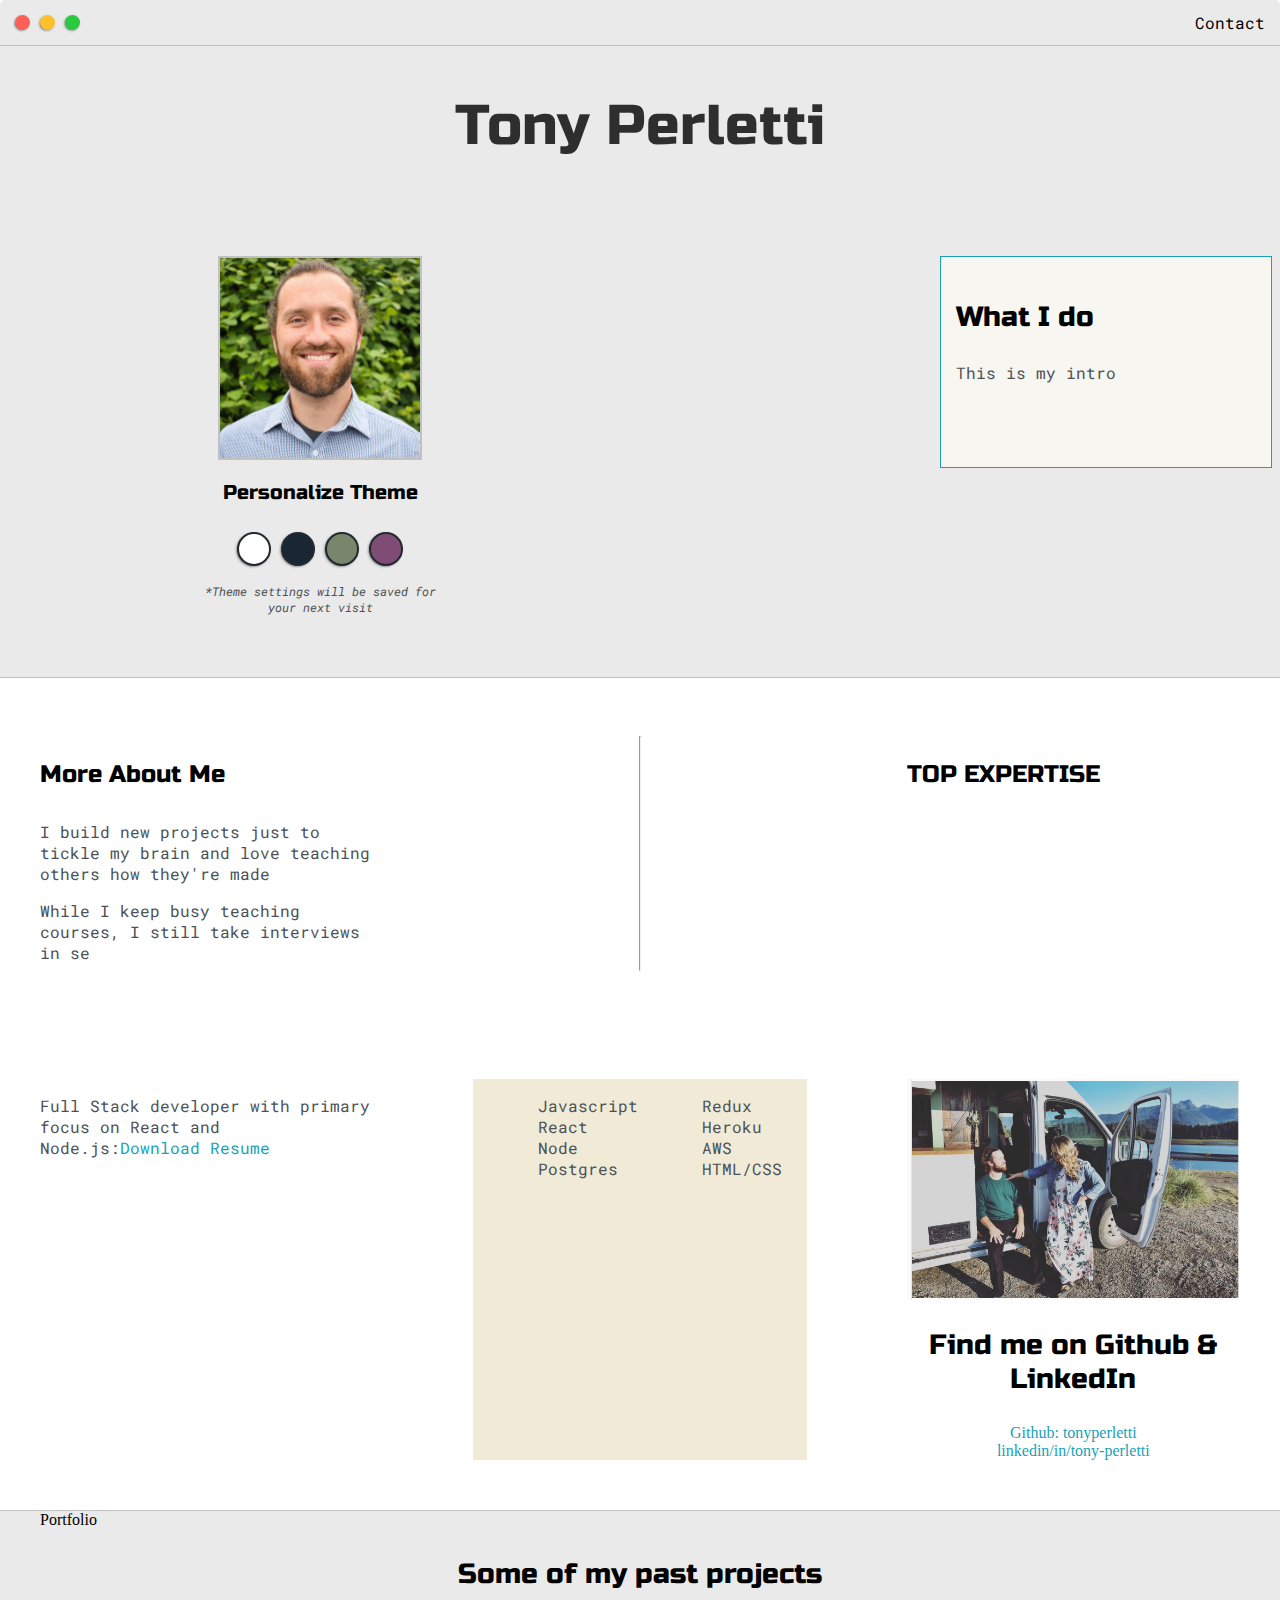
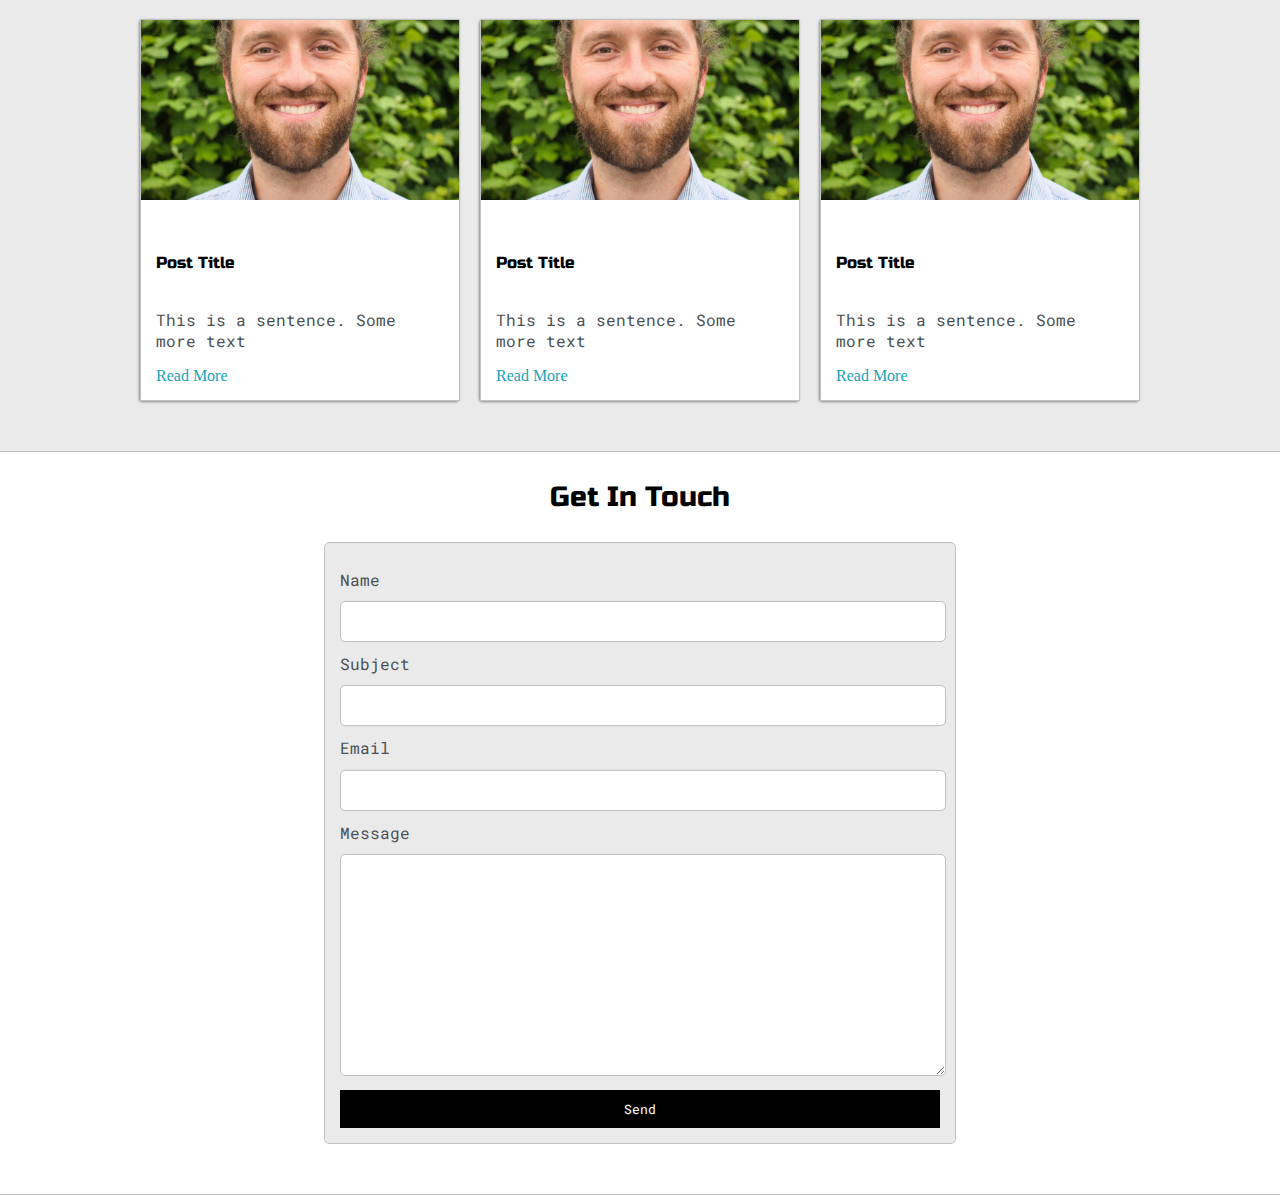
==== mywebsite/index.html @ 051b0d16 "Fixed Color Scheme Bug" ====
<!DOCTYPE html>
<html lang="en">
  <head>
    <meta charset="UTF-8" />
    <meta
      name="viewport"
      content="width=device-width, initial-scale=1, maximum-scale=1, minimum-scale=1"
    />
    <link rel="preconnect" href="https://fonts.gstatic.com">
    <link href="https://fonts.googleapis.com/css2?family=Russo+One&display=swap" rel="stylesheet">

    <link href="https://fonts.googleapis.com/css2?family=Roboto+Mono:wght@500&family=Russo+One&display=swap" rel="stylesheet">

    <link rel="stylesheet" type="text/css" href="default.css" />

    <link id="theme-style" rel="stylesheet" type="text/css" href="">
    <title>Tony Perletti</title>
  </head>
  <body>
    <div class="nav-wrapper">
      <div class="dots-wrapper">
        <div id="dot-1" class="browser-dot"></div>
        <div id="dot-2" class="browser-dot"></div>
        <div id="dot-3" class="browser-dot"></div>
      </div>

      <ul id="navigation">
      <li><a href="#s4">Contact</a></li>
      </ul>
    </div>
    <section class="s1">
      <div class="header">
        <div class="greeting-wrapper">
        <h1>Tony Perletti</h1>
        </div>

      <div class="intro-wrapper">

          <div class="left-column">
            <img id="profile_pic" src="images/Tony.jpeg">
            <h5 style="text-align: center; line-height: 0;">Personalize Theme</h5>

            <div id="theme-options-wrapper">
              <div data-mode="light" id="light-mode" class="theme-dot"></div>
              <div data-mode="blue" id="blue-mode" class="theme-dot"></div>
              <div data-mode="green" id="green-mode" class="theme-dot"></div>
              <div data-mode="purple" id="purple-mode" class="theme-dot"></div>
            </div>
            <p id="settings-note">*Theme settings will be saved for<br>your next visit</p>
          </div>

          <div class="right-column">

            <div id="preview-shadow">
              <div id="preview">
                <div id="corner-top-left" class="corner"></div>
                <div id="corner-top-right" class="corner"></div>
                <h3>What I do</h3>
                <p>This is my intro</p>
                <div id="corner-bottom-left" class="corner"></div>
                <div id="corner-bottom-right" class="corner"><div>
              </div>
            </div>
          </div>
        </div>
      </div>
    </section>

  <section class="s2">
    <div class="main-container">

      <div class="about-wrapper">

        <div class="about-me">
          <h4>More About Me</h4>

          <p>I build new projects just to tickle my brain and love teaching others how they're made</p>

          <p>While I keep busy teaching courses, I still take interviews in se</p>

        </div>

        <hr>

        <h4>TOP EXPERTISE</h4>

        <p> Full Stack developer with primary focus on React and Node.js:<a target="_blank" href="resume.pdf">Download Resume</a></p>

        <div id="skills">
          <ul>
            <li>Javascript</li>
            <li>React</li>
            <li>Node</li>
            <li>Postgres</li>
          </ul>

          <ul>
            <li>Redux</li>
            <li>Heroku</li>
            <li>AWS</li>
            <li>HTML/CSS</li>
          </ul>
        </div>

        <div class="social-links">
          <img id="social_img" src="images/Hoonah.png">
          <h3>Find me on Github & LinkedIn</h3>

          <a target="blank" href="#">Github: tonyperletti</a>
          <a target="blank" href="#">linkedin/in/tony-perletti</a>

        </div>

      </div>
    </div>
  </section>
  </body>

  <section class="s1">
    <div class="main-container">Portfolio</div>
      <h3 style="text-align: center;">Some of my past projects</h3>
      <div class="post-wrapper">
        <div>
          <div class="post">
            <img class="thumbnail" src="images/Tony.jpeg">
            <div class="post-preview">
              <h6 class="post-title">Post Title</h6>
              <p class="post-intro">This is a sentence. Some more text</p>
              <a href="post.html">Read More</a>
          </div>
        </div>
      </div>

      <div>
        <div class="post">
          <img class="thumbnail" src="images/Tony.jpeg">
          <div class="post-preview">
            <h6 class="post-title">Post Title</h6>
            <p class="post-intro">This is a sentence. Some more text</p>
            <a href="#">Read More</a>
          </div>
        </div>
      </div>

      <div>
        <div class="post">
          <img class="thumbnail" src="images/Tony.jpeg">
          <div class="post-preview">
            <h6 class="post-title">Post Title</h6>
            <p class="post-intro">This is a sentence. Some more text</p>
            <a href="#">Read More</a>
          </div>
        </div>
      </div>

    </div>
  </section>


  <section class="s2">
    <div class="main-container">
      <h3 style="text-align: center;">Get In Touch</h3>

      <form id="contact-form">
        <label>Name</label>
        <input class="input-field" type="text" name="name">

        <label>Subject</label>
        <input class="input-field" type="text" name="subject">

        <label>Email</label>
        <input class="input-field" type="text" name="email">

        <label>Message</label>
        <textarea class="input-field" name="message"></textarea>


        <input id="submit-btn" type="submit" value="Send">
      </form>

    </div>
  </section>

  <script type="text/javascript" src="script.js"></script>
  </body>
</html>
---- mywebsite/default.css ----
:root {
  --mainColor: #eaeaea;
  --secondaryColor: #fff;

  --borderColor: #c1c1c1;

  --mainText: black;
  --secondaryText: #4b5156;

  --themeDotBorder: #24292e;

  --previewBg: rgb(251, 249, 243, 0.8);
  --previewShadow: #f0ead6;

  --btnColor: black;
}

html,
body {
  padding: 0;
  margin: 0;
}

body *{
  transition: 0.4s;
}

h1,
h2,
h3,
h4,
h5,
h6,
strong {
  color: var(--mainText);
  font-family: "Russo One", sans-serif;
  font-weight: 500;
}

p,
li,
span,
label,
input,
textarea {
  color: var(--secondaryText);
  font-family: "Roboto Mono", monospace;
}

a {
  text-decoration: none;
  color: #17a2b8;
}

ul {
  list-style: none;
}
h1 {
  font-size: 56px;
}
h2 {
  font-size: 36px;
}
h3 {
  font-size: 28px;
}
h4 {
  font-size: 24px;
}
h5 {
  font-size: 20px;
}
h6 {
  font-size: 16px;
}

.nav-wrapper {
  border-radius: 5px 5px 0 0;
  grid-area: nav-wrapper;
  border-bottom: 1px solid var(--borderColor);
  display: flex;
  justify-content: space-between;
  align-items: center;
  background-color: var(--mainColor);
}

#navigation a{
  color: var(--mainText);
}

#navigation {
  margin: 0;
  padding: 10px;
}

#navigation li {
  display: inline-block;
  margin-right: 5px;
  margin-left: 5px;
}

.dots-wrapper {
  display: flex;
  padding: 10px;
}

#dot-1 {
  background-color: #fc6058;
}

#dot-2 {
  background-color: #fec02f;
}

#dot-3 {
  background-color: #2aca3e;
}

.browser-dot {
  background-color: black;
  height: 15px;
  width: 15px;
  border-radius: 50%;
  margin: 5px;

  -webkit-box-shadow: -1px 1px 3px -1px rgba(0, 0, 0, 0.75);
  -moz-box-shadow: -1px 1px 3px -1px rgba(0, 0, 0, 0.75);
  box-shadow: -1px 1px 3px -1px rgba(0, 0, 0, 0.75);
}

.header {
  background-image: url('images/2 - 1 (5).png');
  background-position: center;
  background-repeat: no-repeat;
  background-size: cover;
}

.s1 {
 height: 100%;
 width: 100%;
  /* background-image: linear-gradient(rgb(78, 218, 136), silver, rgb(0, 60, 255)); */

  background-color: var(--mainColor);
  border-bottom: 1px solid var(--borderColor);
  overflow: auto;
}
.s2 {
  background-color: var(--secondaryColor);
  border-bottom: 1px solid var(--borderColor);
  overflow: auto;
}

.main-container {
  width: 1200px;
  margin: 0 auto;
}

.greeting-wrapper {
  display: grid;
  text-align: center;
  align-content: center;
  min-height: 10em;
  opacity: 0.8;
}

/* .intro-wrapper:hover {
  transition: 2s;
  opacity: 1.0;

} */

.intro-wrapper {
  /* background-color: var(--secondaryColor); */
  /* border: 1px solid var(--borderColor); */
  /* border-radius: 5px 5px 0 0; */
/*
  -webkit-box-shadow: -1px 1px 3px -1px rgba(0, 0, 0, 0.75);
  -moz-box-shadow: -1px 1px 3px -1px rgba(0, 0, 0, 0.75);
  box-shadow: -1px 1px 3px -1px rgba(0, 0, 0, 0.75); */

  display: grid;
  grid-template-columns: 1fr 1fr;
  grid-template-areas:
    "nav-wrapper nav-wrapper"
    "left-column right-column";
}


.left-column {
  grid-area: left-column;
  padding-top: 50px;
  padding-bottom: 50px;
}

#profile_pic {
  display: block;
  margin: 0 auto;
  height: 200px;
  width: 200px;
  object-fit: cover;
  border: 2px solid var(--borderColor);
}

#theme-options-wrapper {
  display: flex;
  justify-content: center;
}

.theme-dot {
  height: 30px;
  width: 30px;
  background-color: black;
  border-radius: 50%;

  margin: 5px;
  border: 2px solid var(--themeDotBorder);

  -webkit-box-shadow: -1px 1px 3px -1px rgba(0, 0, 0, 0.75);
  -moz-box-shadow: -1px 1px 3px -1px rgba(0, 0, 0, 0.75);
  box-shadow: -1px 1px 3px -1px rgba(0, 0, 0, 0.75);

  cursor: pointer;
}

.theme-dot:hover {
  border-width: 5px;
}

#light-mode {
  background-color: #fff;
}

#blue-mode {
  background-color: #192734;
}

#green-mode {
  background-color: #78866b;
}

#purple-mode {
  background-color: #7e4c74;
}

#settings-note {
  font-size: 12px;
  font-style: italic;
  text-align: center;
}

.right-column {
  grid-area: right-column;
  /* display: grid;
  align-content: center; */
  padding-left: 300px;
  padding-top: 50px;
  padding-bottom: 50px;
}

/* #preview-shadow {
  background-color: var(--previewShadow);
  width: 300px;
  height: 180px;
  padding-left: 30px;
  padding-top: 30px;
} */

#preview {
  width: 300px;
  height: 180px;
  border: 1.5px solid #17a2b8;
  background-color: var(--previewBg);
  padding: 15px;
  position: relative;
}

/* .corner {
  width: 7px;
  height: 7px;
  border-radius: 50%;
  border: 1.5px solid #17a2b8;
  background-color: #fff;
  position: absolute;
} */

#corner-top-left {
  top: -5px;
  left: -5px;
}

#corner-top-right {
  top: -5px;
  right: -5px;
}

#corner-bottom-left {
  bottom: -5px;
  left: -5px;
}

#corner-bottom-right {
  bottom: -5px;
  right: -5px;
}

.about-wrapper {
  display: grid;
  grid-template-columns: repeat(auto-fit, minmax(320px, 1fr));
  padding-bottom: 50px;
  padding-top: 50px;
  gap: 100px;
}

#skills {
  display: flex;
  justify-content: space-evenly;
  background-color: var(--previewShadow);
}

.social-links {
  display: grid;
  align-content: center;
  text-align: center;
}
#social_img {
  width: 100%;
}

.post-wrapper {
  display: grid;
  grid-template-columns: repeat(auto-fit, 320px);
  gap: 20px;
  justify-content: center;
  padding-bottom: 50px;

}

.post {
  border: 1px solid var(--borderColor);
  -webkit-box-shadow: -1px 1px 3px -1px rgba(0, 0, 0, 0.75);
  -moz-box-shadow: -1px 1px 3px -1px rgba(0, 0, 0, 0.75);
  box-shadow: -1px 1px 3px -1px rgba(0, 0, 0, 0.75);
}

.thumbnail {
  display: block;
  width: 100%;
  height: 180px;
  object-fit: cover;
}

.post-preview {
  background-color: #fff;
  padding: 15px;
}

.post-title {
  color: black;
  margin
}

.post-intro {
  color: #4b5156;
  font-size: 16px;
}

#contact-form {
  display: black;
  max-width: 600px;
  margin: 0 auto;
  border: 1px solid var(--borderColor);
  padding: 15px;
  border-radius: 5px;
  background-color: var(--mainColor);
  margin-bottom: 50px;
}

#contact-form label {
  line-height: 2.7em;
}


#contact-form textarea {
  line-height: 100px;
  font-size: 14px;
}

.input-field {
  width: 100%;;
  padding-top: 10px;
  padding-bottom: 10px;
  background-color: var(--secondaryColor);
  border-radius: 5px;
  border: 1px solid var(--borderColor);
  font-size: 14px;

}

#submit-btn {
  margin-top: 10px;
  width: 100%;
  padding-top: 10px;
  padding-bottom: 10px;
  color:#fff;
  background-color: var(--btnColor);
  border: none;
}


@media screen and (max-width: 1200px) {
  .main-container {
    width: 95%;
  }
}

@media screen and (max-width: 800px) {
  .intro-wrapper {
    grid-template-columns: 1fr;
    grid-template-areas:
      "nav-wrapper"
      "left-column"
      "right-column";
  }
  .right-column {
    justify-content: center;
  }
}
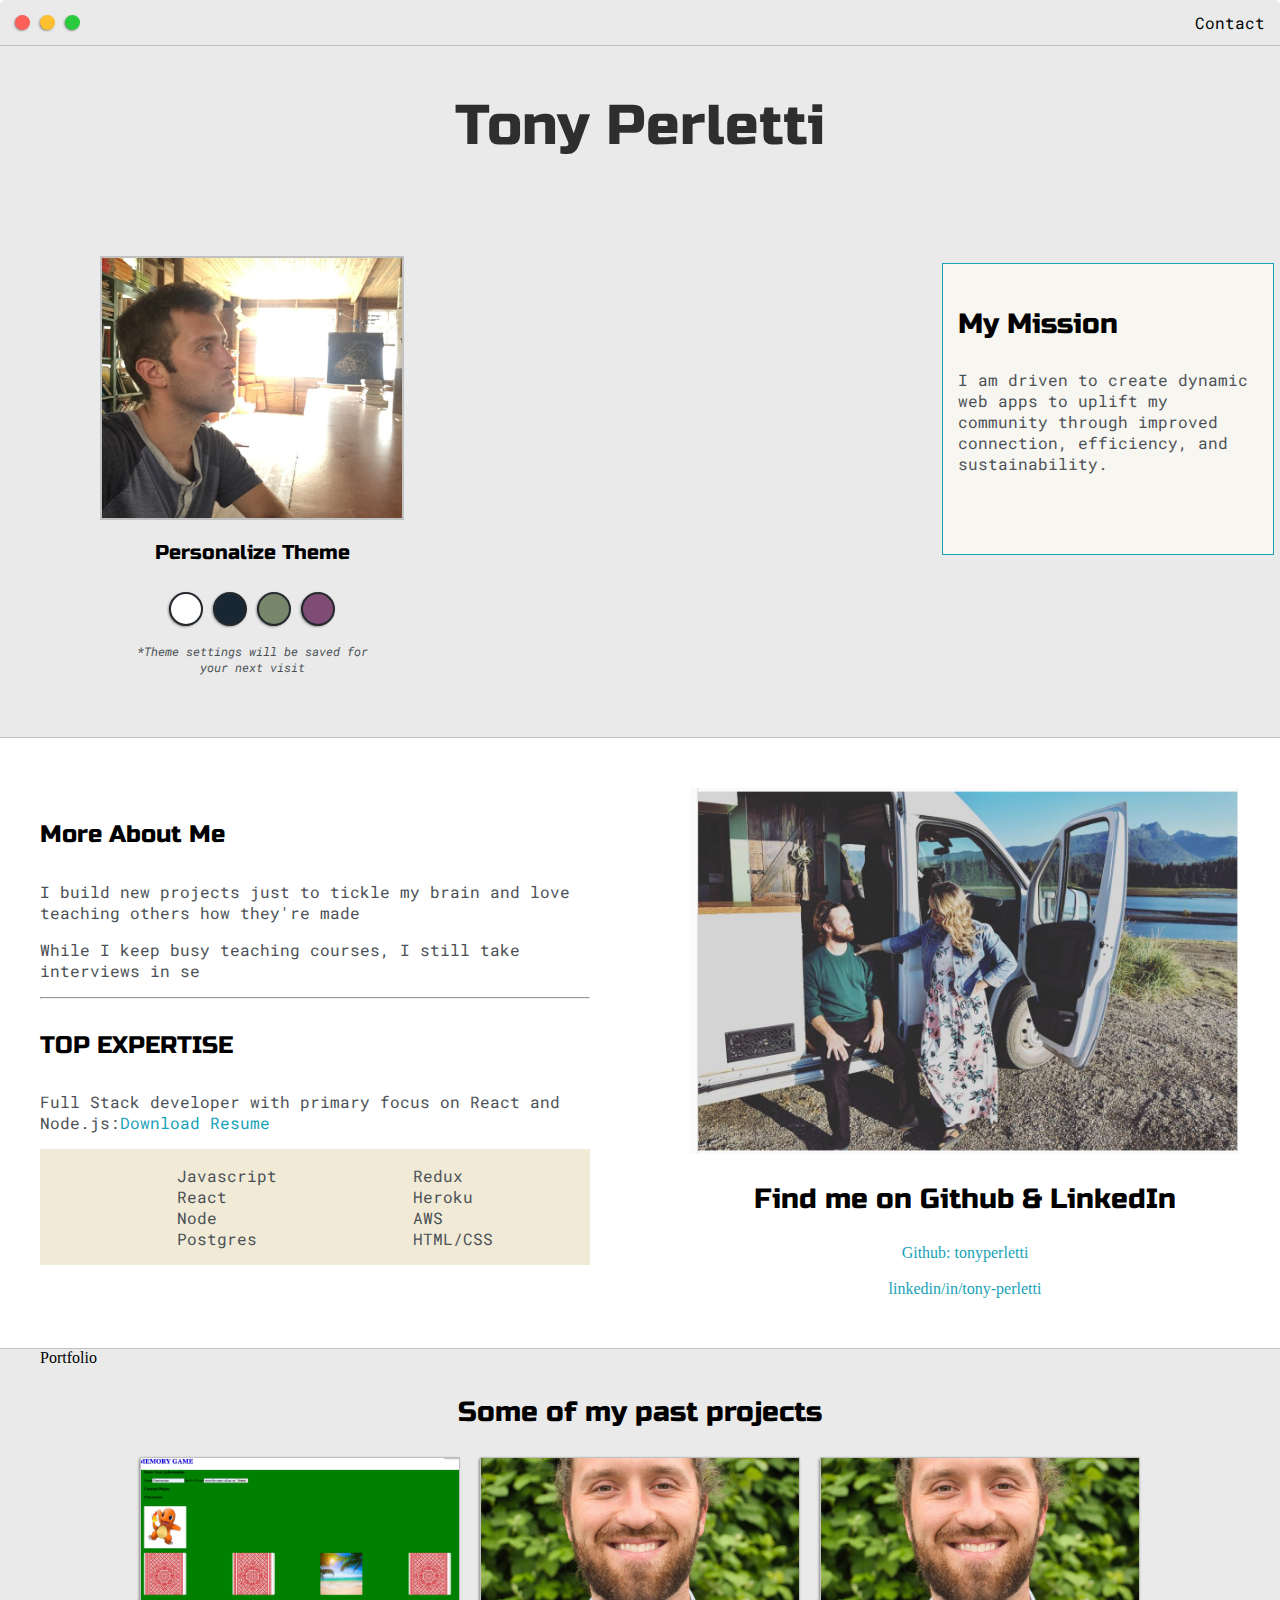
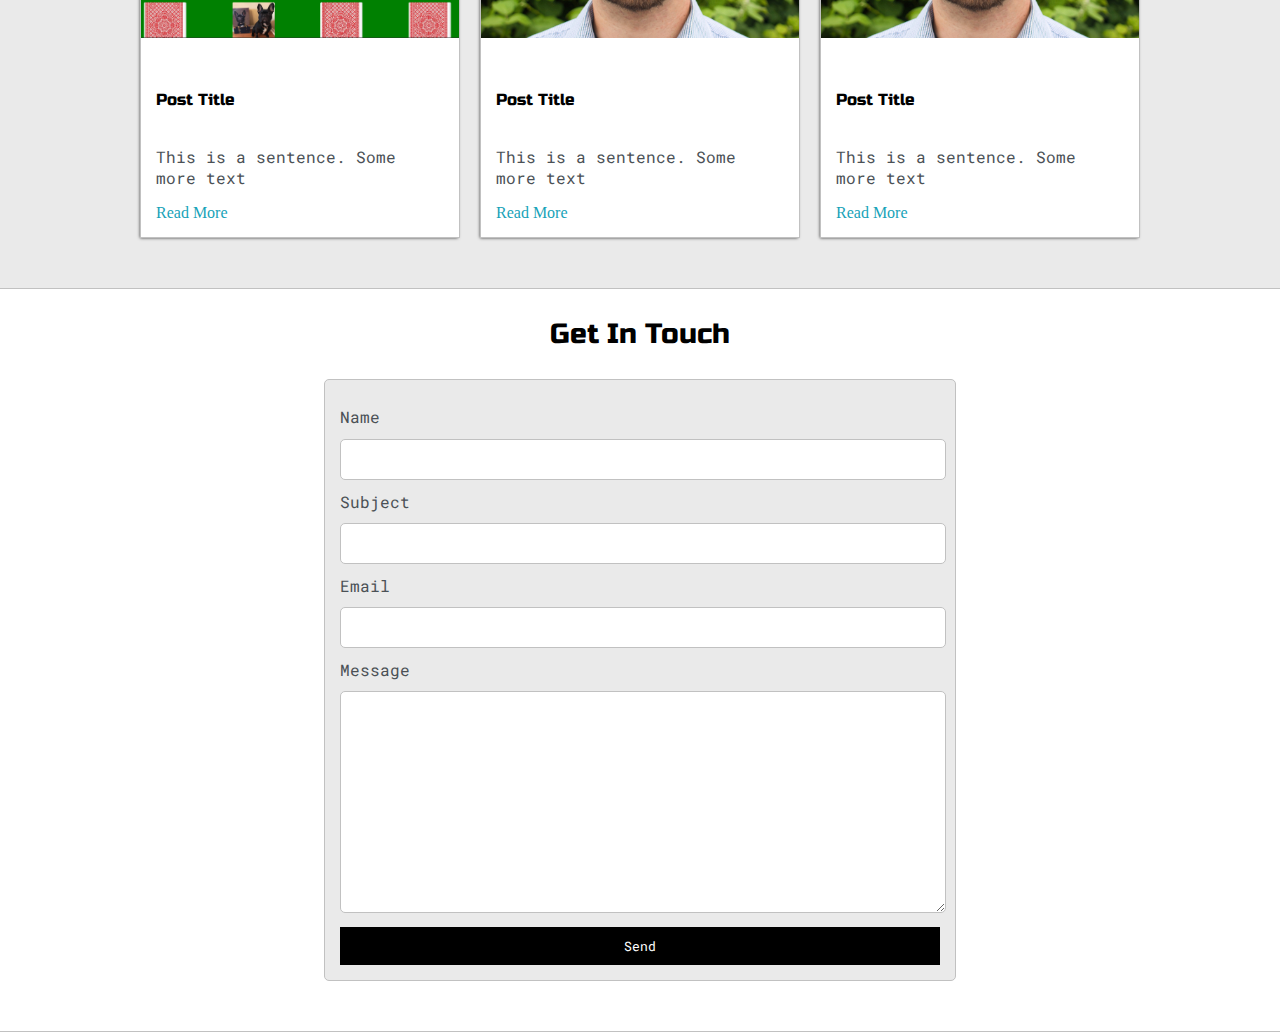
==== commit 8d746cae: "Updated Mission Statement" ====
--- a/mywebsite/index.html
+++ b/mywebsite/index.html
@@ -25,7 +25,7 @@
       </div>
 
       <ul id="navigation">
-      <li><a href="#s4">Contact</a></li>
+      <li><a id="contact-btn" href="index.html#contact-form">Contact</a></li>
       </ul>
     </div>
     <section class="s1">
@@ -37,7 +37,7 @@
       <div class="intro-wrapper">
 
           <div class="left-column">
-            <img id="profile_pic" src="images/Tony.jpeg">
+            <img id="profile_pic" src="images/tonyatcg.jpg">
             <h5 style="text-align: center; line-height: 0;">Personalize Theme</h5>
 
             <div id="theme-options-wrapper">
@@ -55,8 +55,8 @@
               <div id="preview">
                 <div id="corner-top-left" class="corner"></div>
                 <div id="corner-top-right" class="corner"></div>
-                <h3>What I do</h3>
-                <p>This is my intro</p>
+                <h3>My Mission</h3>
+                <p>I am driven to create dynamic web apps to uplift my community through improved connection, efficiency, and sustainability.</p>
                 <div id="corner-bottom-left" class="corner"></div>
                 <div id="corner-bottom-right" class="corner"><div>
               </div>
@@ -68,9 +68,7 @@
 
   <section class="s2">
     <div class="main-container">
-
       <div class="about-wrapper">
-
         <div class="about-me">
           <h4>More About Me</h4>
 
@@ -78,7 +76,6 @@
 
           <p>While I keep busy teaching courses, I still take interviews in se</p>
 
-        </div>
 
         <hr>
 
@@ -101,20 +98,19 @@
             <li>HTML/CSS</li>
           </ul>
         </div>
+      </div>
 
         <div class="social-links">
           <img id="social_img" src="images/Hoonah.png">
           <h3>Find me on Github & LinkedIn</h3>
 
           <a target="blank" href="#">Github: tonyperletti</a>
+          <br>
           <a target="blank" href="#">linkedin/in/tony-perletti</a>
-
         </div>
-
       </div>
     </div>
   </section>
-  </body>
 
   <section class="s1">
     <div class="main-container">Portfolio</div>
@@ -122,7 +118,7 @@
       <div class="post-wrapper">
         <div>
           <div class="post">
-            <img class="thumbnail" src="images/Tony.jpeg">
+            <img class="thumbnail" src="images/MemoryGame.png">
             <div class="post-preview">
               <h6 class="post-title">Post Title</h6>
               <p class="post-intro">This is a sentence. Some more text</p>
@@ -157,7 +153,7 @@
   </section>
 
 
-  <section class="s2">
+  <section id="s4">
     <div class="main-container">
       <h3 style="text-align: center;">Get In Touch</h3>
 
--- a/mywebsite/default.css
+++ b/mywebsite/default.css
@@ -17,6 +17,7 @@
 
 html,
 body {
+  scroll-behavior: smooth;
   padding: 0;
   margin: 0;
 }
@@ -150,6 +151,14 @@
   overflow: auto;
 }
 
+/* section three is currently set to class of s1 */
+
+#s4 {
+  background-color: var(--secondaryColor);
+  border-bottom: 1px solid var(--borderColor);
+  overflow: auto;
+}
+
 .main-container {
   width: 1200px;
   margin: 0 auto;
@@ -179,15 +188,20 @@
   box-shadow: -1px 1px 3px -1px rgba(0, 0, 0, 0.75); */
 
   display: grid;
-  grid-template-columns: 1fr 1fr;
+  grid-column-gap: 100px;
+
+  grid-template-columns: 1fr 1fr 1fr;
   grid-template-areas:
-    "nav-wrapper nav-wrapper"
-    "left-column right-column";
+    "nav-wrapper nav-wrapper nav-wrapper"
+    "left-column middle-column right-column";
 }
 
 
 .left-column {
   grid-area: left-column;
+  padding-left: 100px;
+  /* display: grid; */
+  /* align-content: right; */
   padding-top: 50px;
   padding-bottom: 50px;
 }
@@ -195,8 +209,9 @@
 #profile_pic {
   display: block;
   margin: 0 auto;
-  height: 200px;
-  width: 200px;
+  /* margin-bottom: 200px; */
+  height: 260px;
+  width: 300px;
   object-fit: cover;
   border: 2px solid var(--borderColor);
 }
@@ -250,10 +265,10 @@
 
 .right-column {
   grid-area: right-column;
-  /* display: grid;
-  align-content: center; */
-  padding-left: 300px;
-  padding-top: 50px;
+  display: grid;
+  align-content: right;
+  /* padding-left: 300px; */
+  padding-top: 57px;
   padding-bottom: 50px;
 }
 
@@ -267,7 +282,7 @@
 
 #preview {
   width: 300px;
-  height: 180px;
+  height: 260px;
   border: 1.5px solid #17a2b8;
   background-color: var(--previewBg);
   padding: 15px;
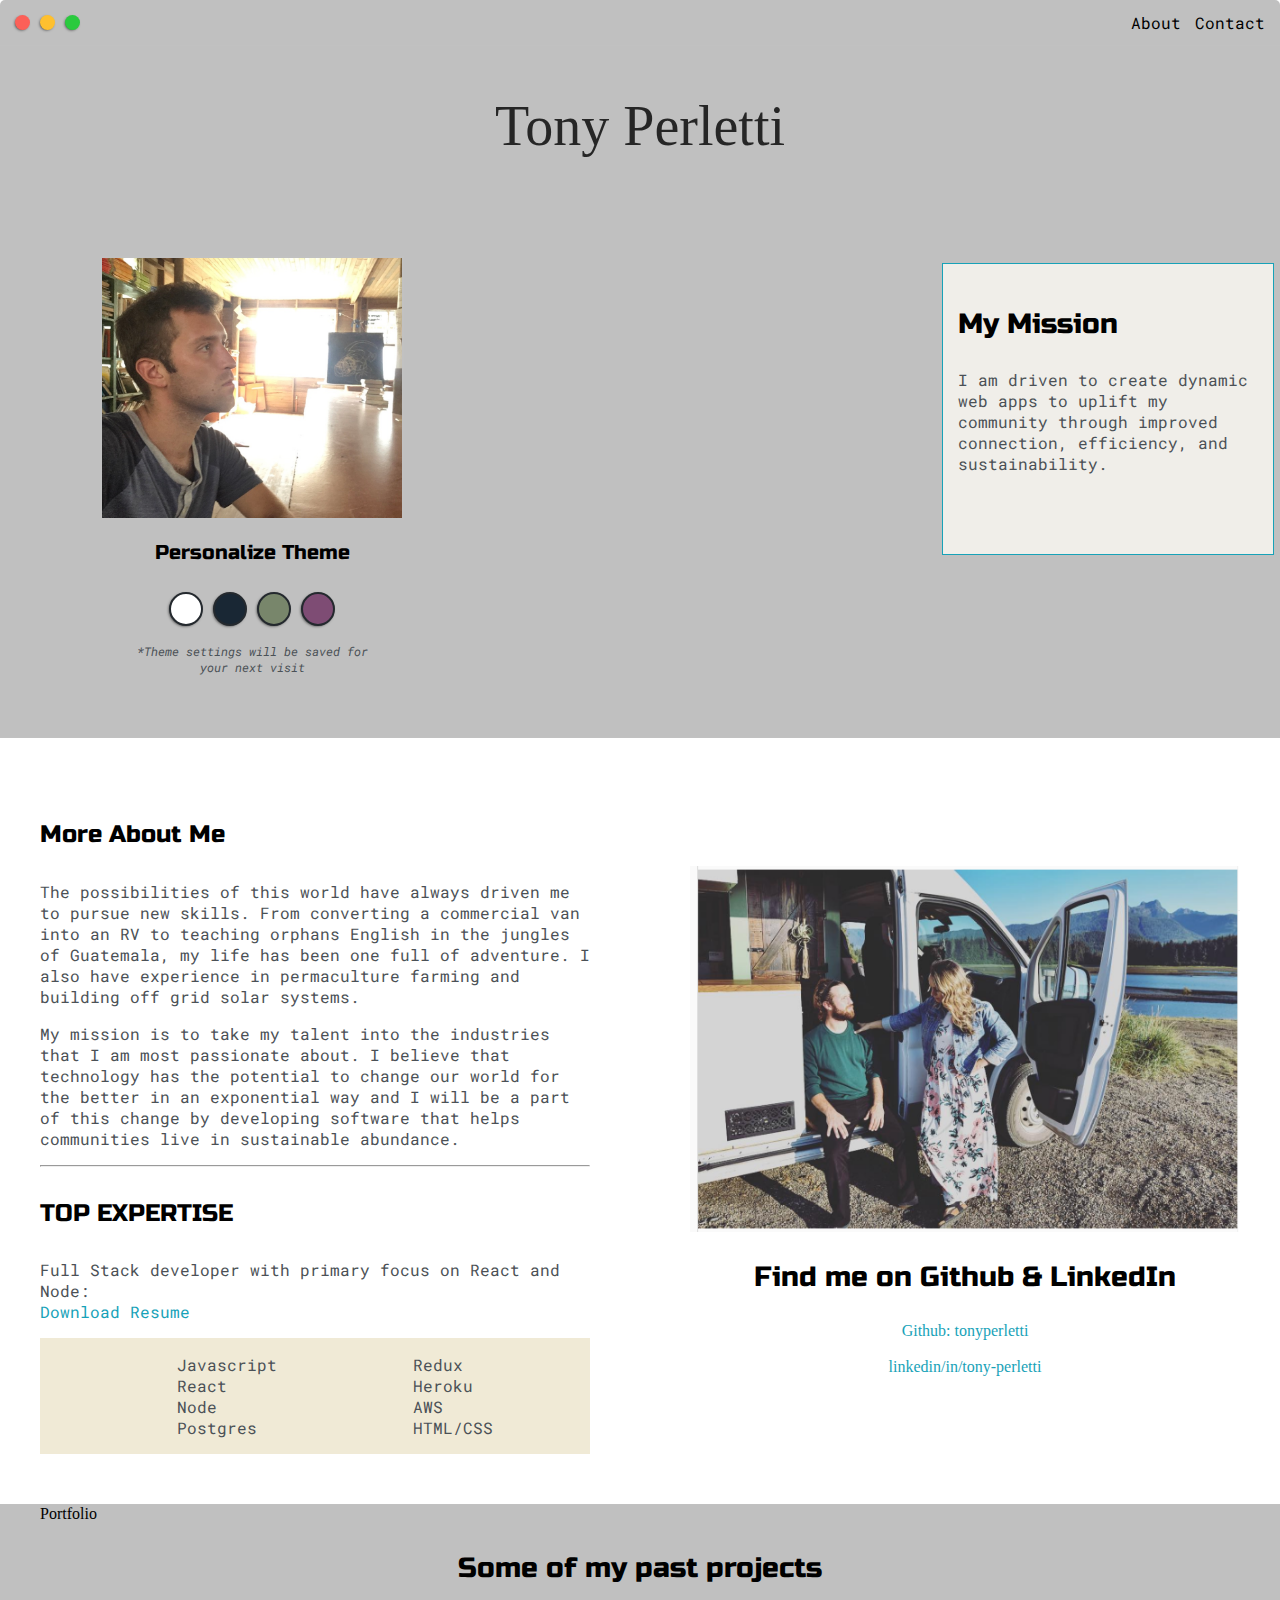
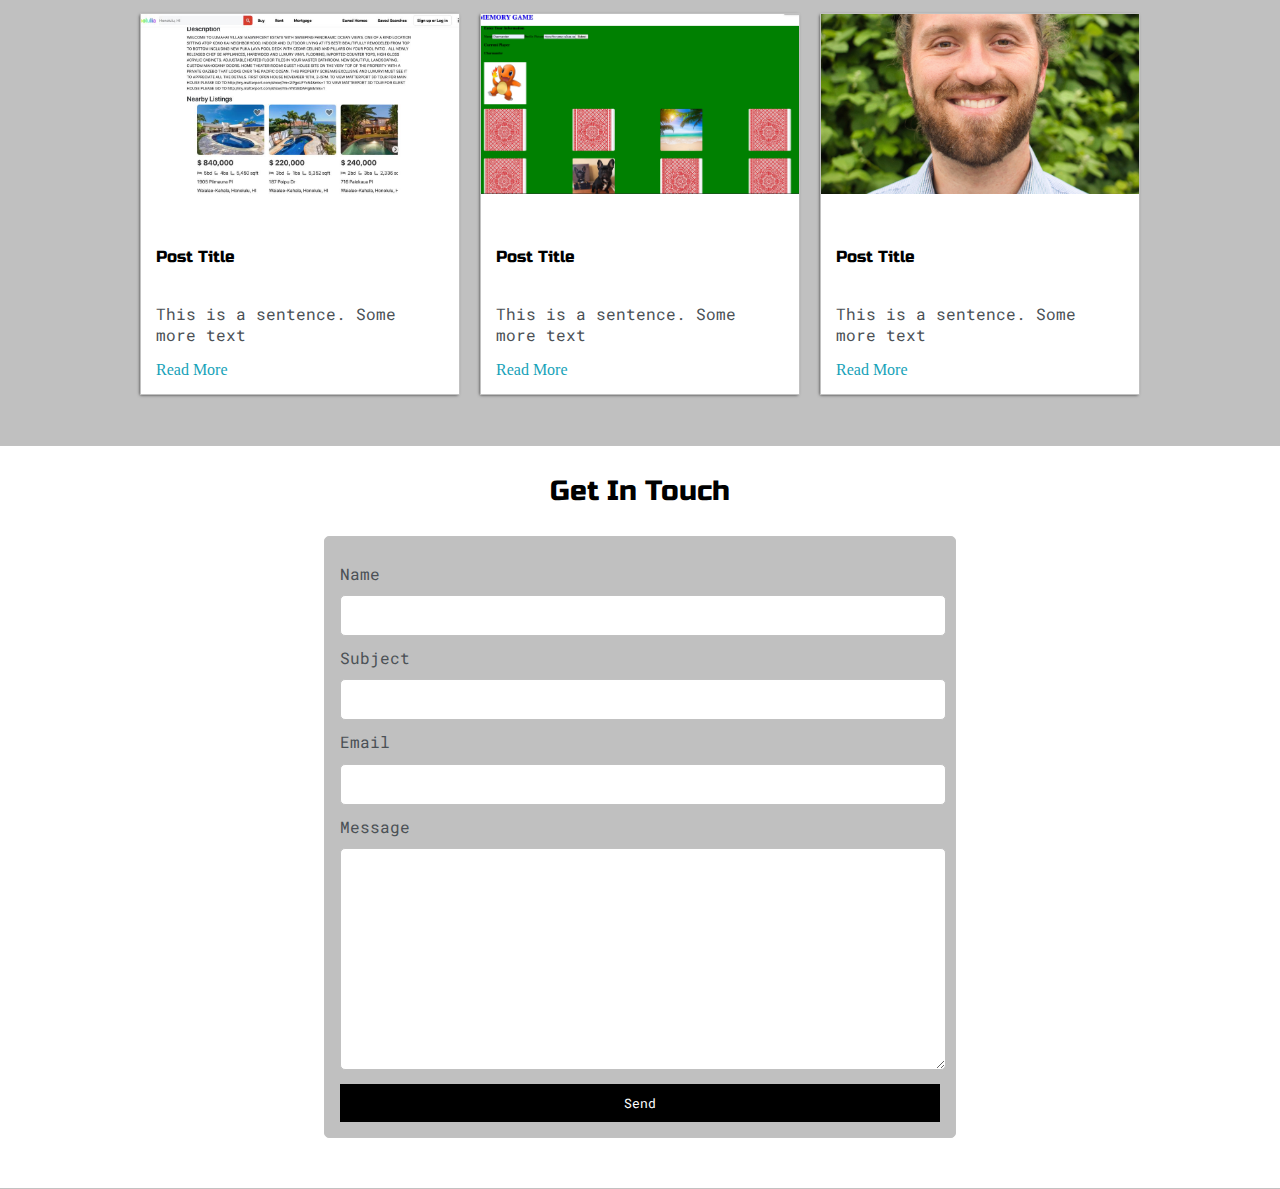
==== commit 53f5f017: "Updated About Me Section" ====
--- a/mywebsite/index.html
+++ b/mywebsite/index.html
@@ -25,13 +25,14 @@
       </div>
 
       <ul id="navigation">
-      <li><a id="contact-btn" href="index.html#contact-form">Contact</a></li>
+        <li><a id="about-me-btn" href="index.html#about-me">About</a></li>
+        <li><a id="contact-btn" href="index.html#contact-form">Contact</a></li>
       </ul>
     </div>
     <section class="s1">
       <div class="header">
         <div class="greeting-wrapper">
-        <h1>Tony Perletti</h1>
+        <h1 style="font-family: dulcelin;">Tony Perletti</h1>
         </div>
 
       <div class="intro-wrapper">
@@ -69,19 +70,19 @@
   <section class="s2">
     <div class="main-container">
       <div class="about-wrapper">
-        <div class="about-me">
+        <div id="about-me">
           <h4>More About Me</h4>
 
-          <p>I build new projects just to tickle my brain and love teaching others how they're made</p>
+          <p>The possibilities of this world have always driven me to pursue new skills. From converting a commercial van into an RV to teaching orphans English in the jungles of Guatemala, my life has been one full of adventure. I also have experience in permaculture farming and building off grid solar systems.</p>
 
-          <p>While I keep busy teaching courses, I still take interviews in se</p>
+          <p>My mission is to take my talent into the industries that I am most passionate about. I believe that technology has the potential to change our world for the better in an exponential way and I will be a part of this change by developing software that helps communities live in sustainable abundance.</p>
 
 
         <hr>
 
         <h4>TOP EXPERTISE</h4>
 
-        <p> Full Stack developer with primary focus on React and Node.js:<a target="_blank" href="resume.pdf">Download Resume</a></p>
+        <p> Full Stack developer with primary focus on React and Node: <br> <a target="_blank" href="resume.pdf">Download Resume</a></p>
 
         <div id="skills">
           <ul>
@@ -104,9 +105,9 @@
           <img id="social_img" src="images/Hoonah.png">
           <h3>Find me on Github & LinkedIn</h3>
 
-          <a target="blank" href="#">Github: tonyperletti</a>
+          <a target="blank" href="https://github.com/tonyperletti">Github: tonyperletti</a>
           <br>
-          <a target="blank" href="#">linkedin/in/tony-perletti</a>
+          <a target="blank" href="https://www.linkedin.com/in/tony-perletti/">linkedin/in/tony-perletti</a>
         </div>
       </div>
     </div>
@@ -118,7 +119,7 @@
       <div class="post-wrapper">
         <div>
           <div class="post">
-            <img class="thumbnail" src="images/MemoryGame.png">
+            <img class="thumbnail" src="images/Honolulia.jpeg">
             <div class="post-preview">
               <h6 class="post-title">Post Title</h6>
               <p class="post-intro">This is a sentence. Some more text</p>
@@ -129,7 +130,7 @@
 
       <div>
         <div class="post">
-          <img class="thumbnail" src="images/Tony.jpeg">
+          <img class="thumbnail" src="images/MemoryGame.png">
           <div class="post-preview">
             <h6 class="post-title">Post Title</h6>
             <p class="post-intro">This is a sentence. Some more text</p>
--- a/mywebsite/default.css
+++ b/mywebsite/default.css
@@ -1,5 +1,5 @@
 :root {
-  --mainColor: #eaeaea;
+  --mainColor: silver;
   --secondaryColor: #fff;
 
   --borderColor: #c1c1c1;
@@ -325,6 +325,10 @@
   padding-top: 50px;
   gap: 100px;
 }
+
+/* #about-me {
+
+} */
 
 #skills {
   display: flex;
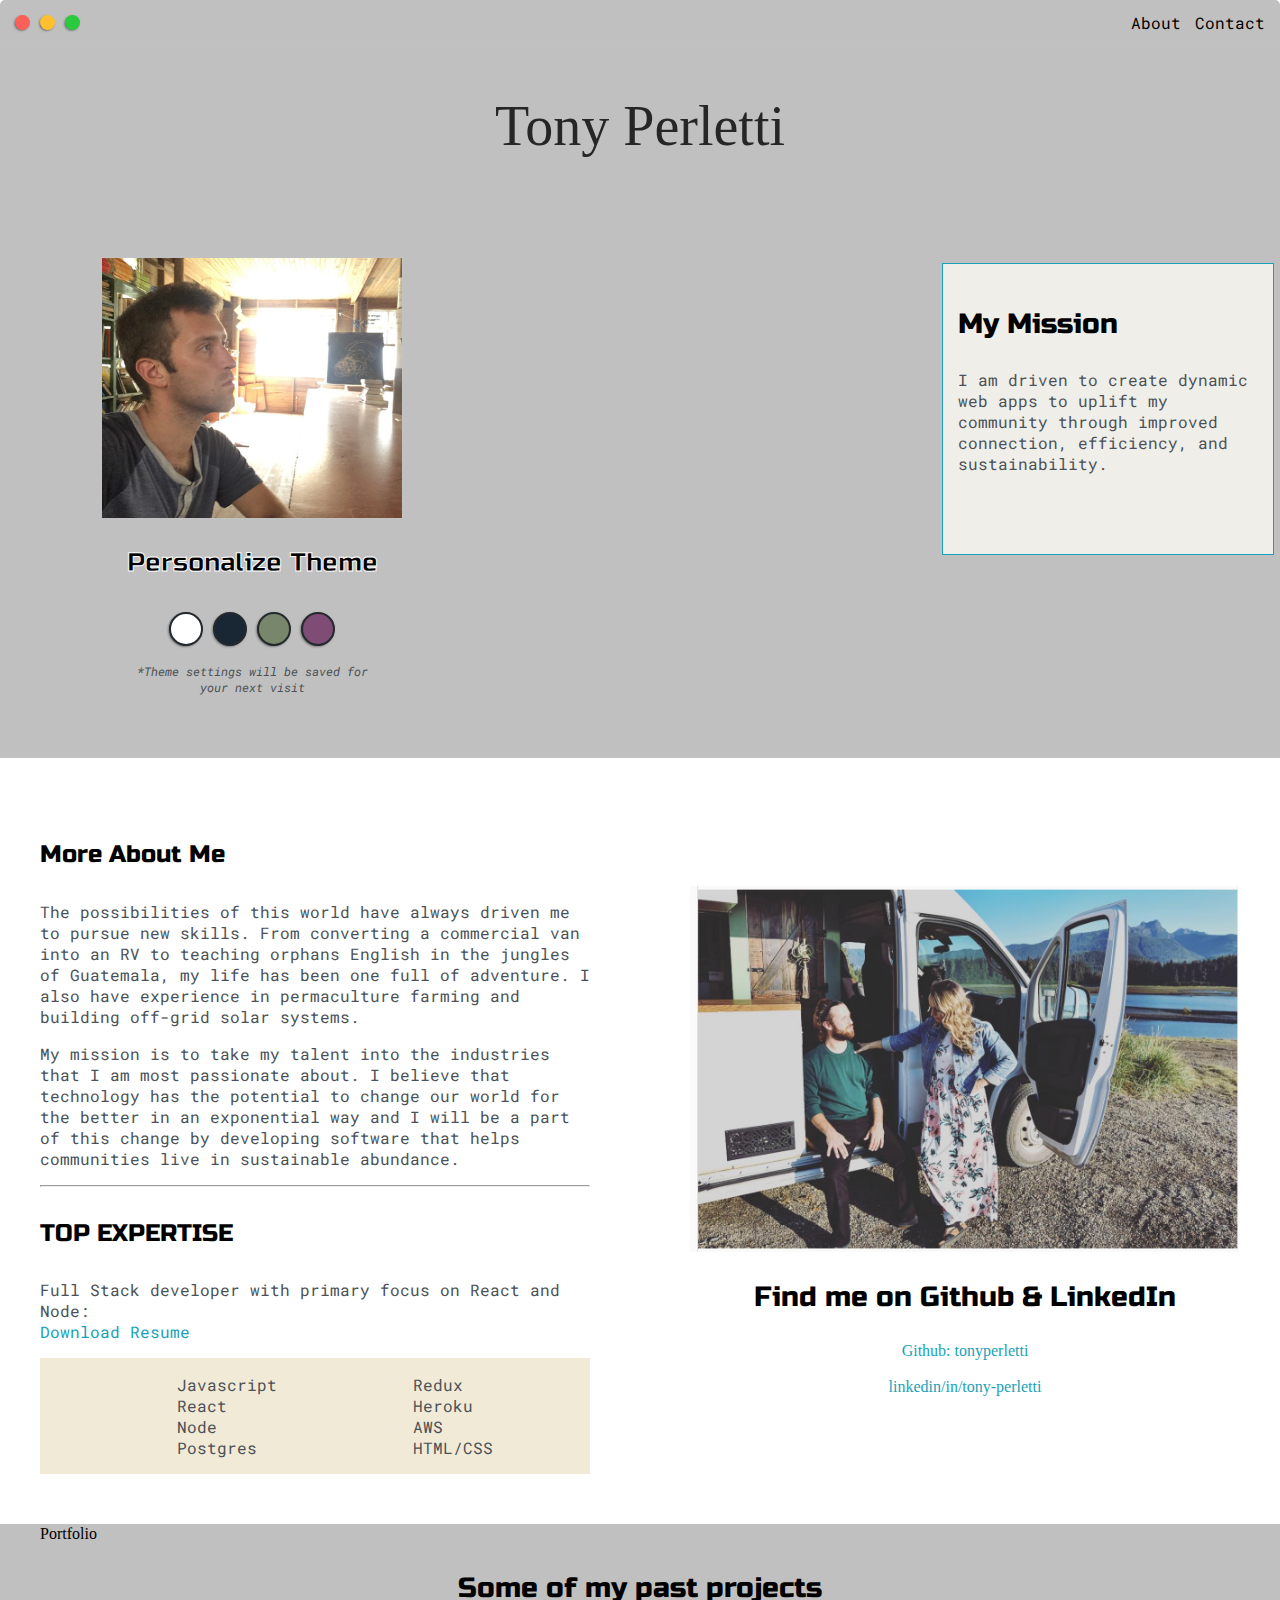
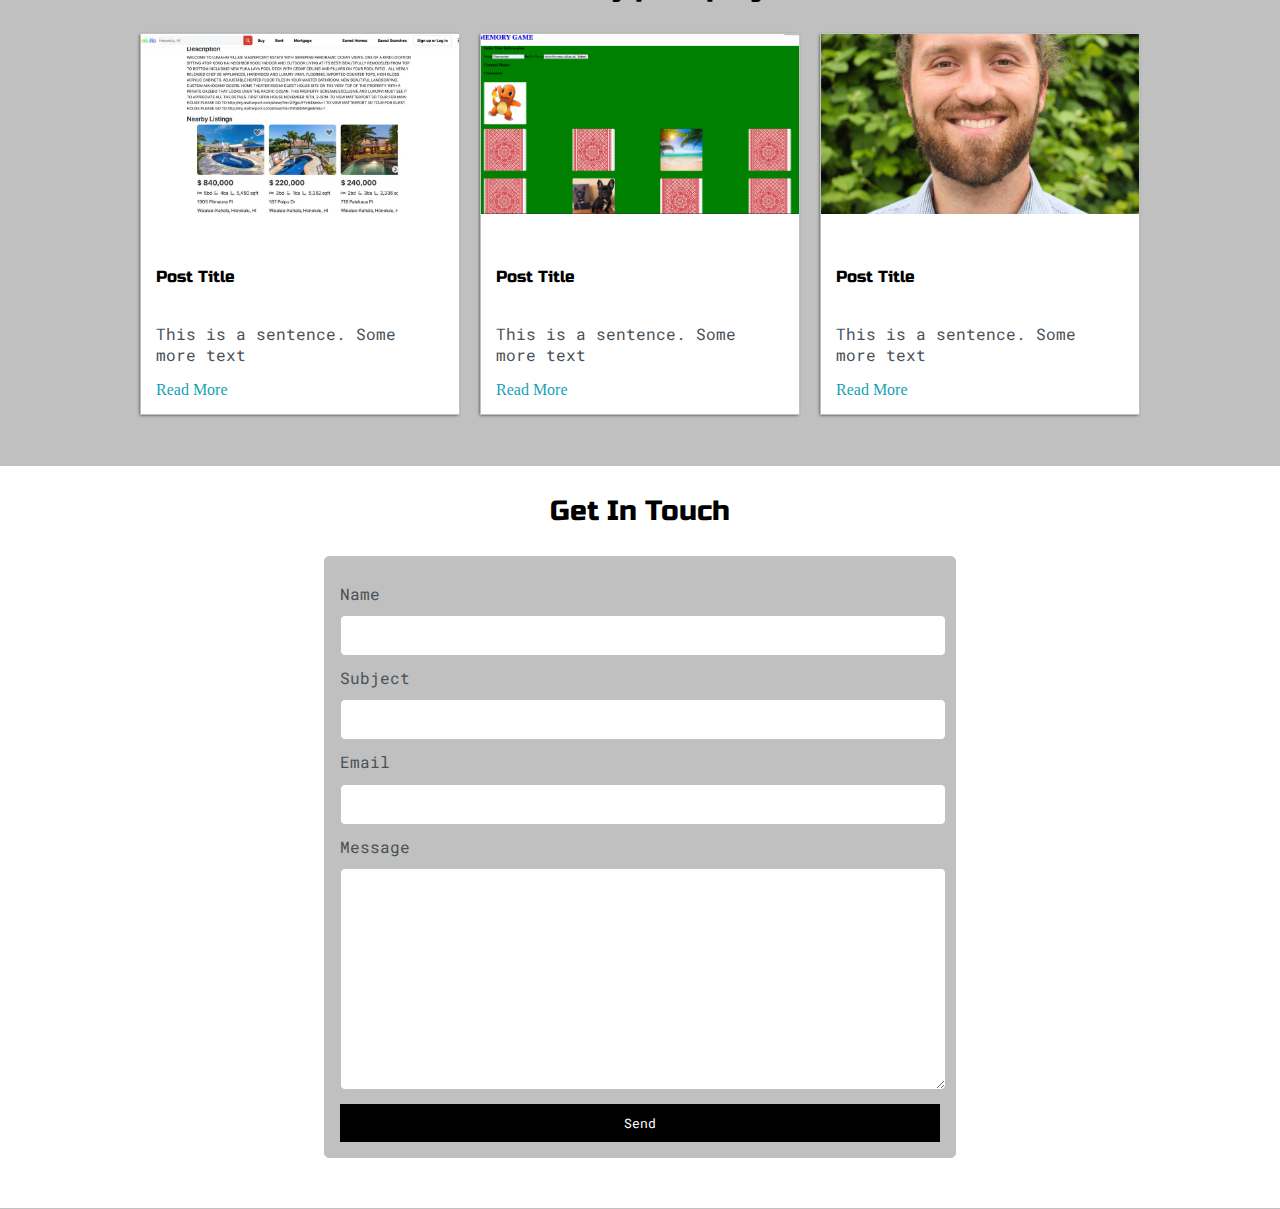
==== commit e843f0cf: "Updated Contact form to use formspree" ====
--- a/mywebsite/index.html
+++ b/mywebsite/index.html
@@ -39,7 +39,7 @@
 
           <div class="left-column">
             <img id="profile_pic" src="images/tonyatcg.jpg">
-            <h5 style="text-align: center; line-height: 0;">Personalize Theme</h5>
+            <h5 id="personalize-theme" style="font-size: 26px; text-align: center; line-height: 0;">Personalize Theme</h5>
 
             <div id="theme-options-wrapper">
               <div data-mode="light" id="light-mode" class="theme-dot"></div>
@@ -73,7 +73,7 @@
         <div id="about-me">
           <h4>More About Me</h4>
 
-          <p>The possibilities of this world have always driven me to pursue new skills. From converting a commercial van into an RV to teaching orphans English in the jungles of Guatemala, my life has been one full of adventure. I also have experience in permaculture farming and building off grid solar systems.</p>
+          <p>The possibilities of this world have always driven me to pursue new skills. From converting a commercial van into an RV to teaching orphans English in the jungles of Guatemala, my life has been one full of adventure. I also have experience in permaculture farming and building off-grid solar systems.</p>
 
           <p>My mission is to take my talent into the industries that I am most passionate about. I believe that technology has the potential to change our world for the better in an exponential way and I will be a part of this change by developing software that helps communities live in sustainable abundance.</p>
 
@@ -158,7 +158,7 @@
     <div class="main-container">
       <h3 style="text-align: center;">Get In Touch</h3>
 
-      <form id="contact-form">
+      <form id="contact-form" action="https://formspree.io/f/meqpwobb" method="POST">
         <label>Name</label>
         <input class="input-field" type="text" name="name">
 
@@ -166,13 +166,13 @@
         <input class="input-field" type="text" name="subject">
 
         <label>Email</label>
-        <input class="input-field" type="text" name="email">
+        <input id="email" class="input-field" type="email" name="_replyto">
 
         <label>Message</label>
         <textarea class="input-field" name="message"></textarea>
 
-
-        <input id="submit-btn" type="submit" value="Send">
+        <input id="submit-btn" name="submit" type="submit" value="Send">
+        <!-- <input id="submit-btn" name="reset" type="reset" value="Clear Form"> -->
       </form>
 
     </div>
--- a/mywebsite/default.css
+++ b/mywebsite/default.css
@@ -200,8 +200,8 @@
 .left-column {
   grid-area: left-column;
   padding-left: 100px;
-  /* display: grid; */
-  /* align-content: right; */
+  display: grid;
+  align-content: right;
   padding-top: 50px;
   padding-bottom: 50px;
 }
@@ -219,6 +219,11 @@
 #theme-options-wrapper {
   display: flex;
   justify-content: center;
+}
+
+#personalize-theme {
+  /* color: red; */
+  -webkit-text-stroke: 1px var(--secondaryColor);
 }
 
 .theme-dot {
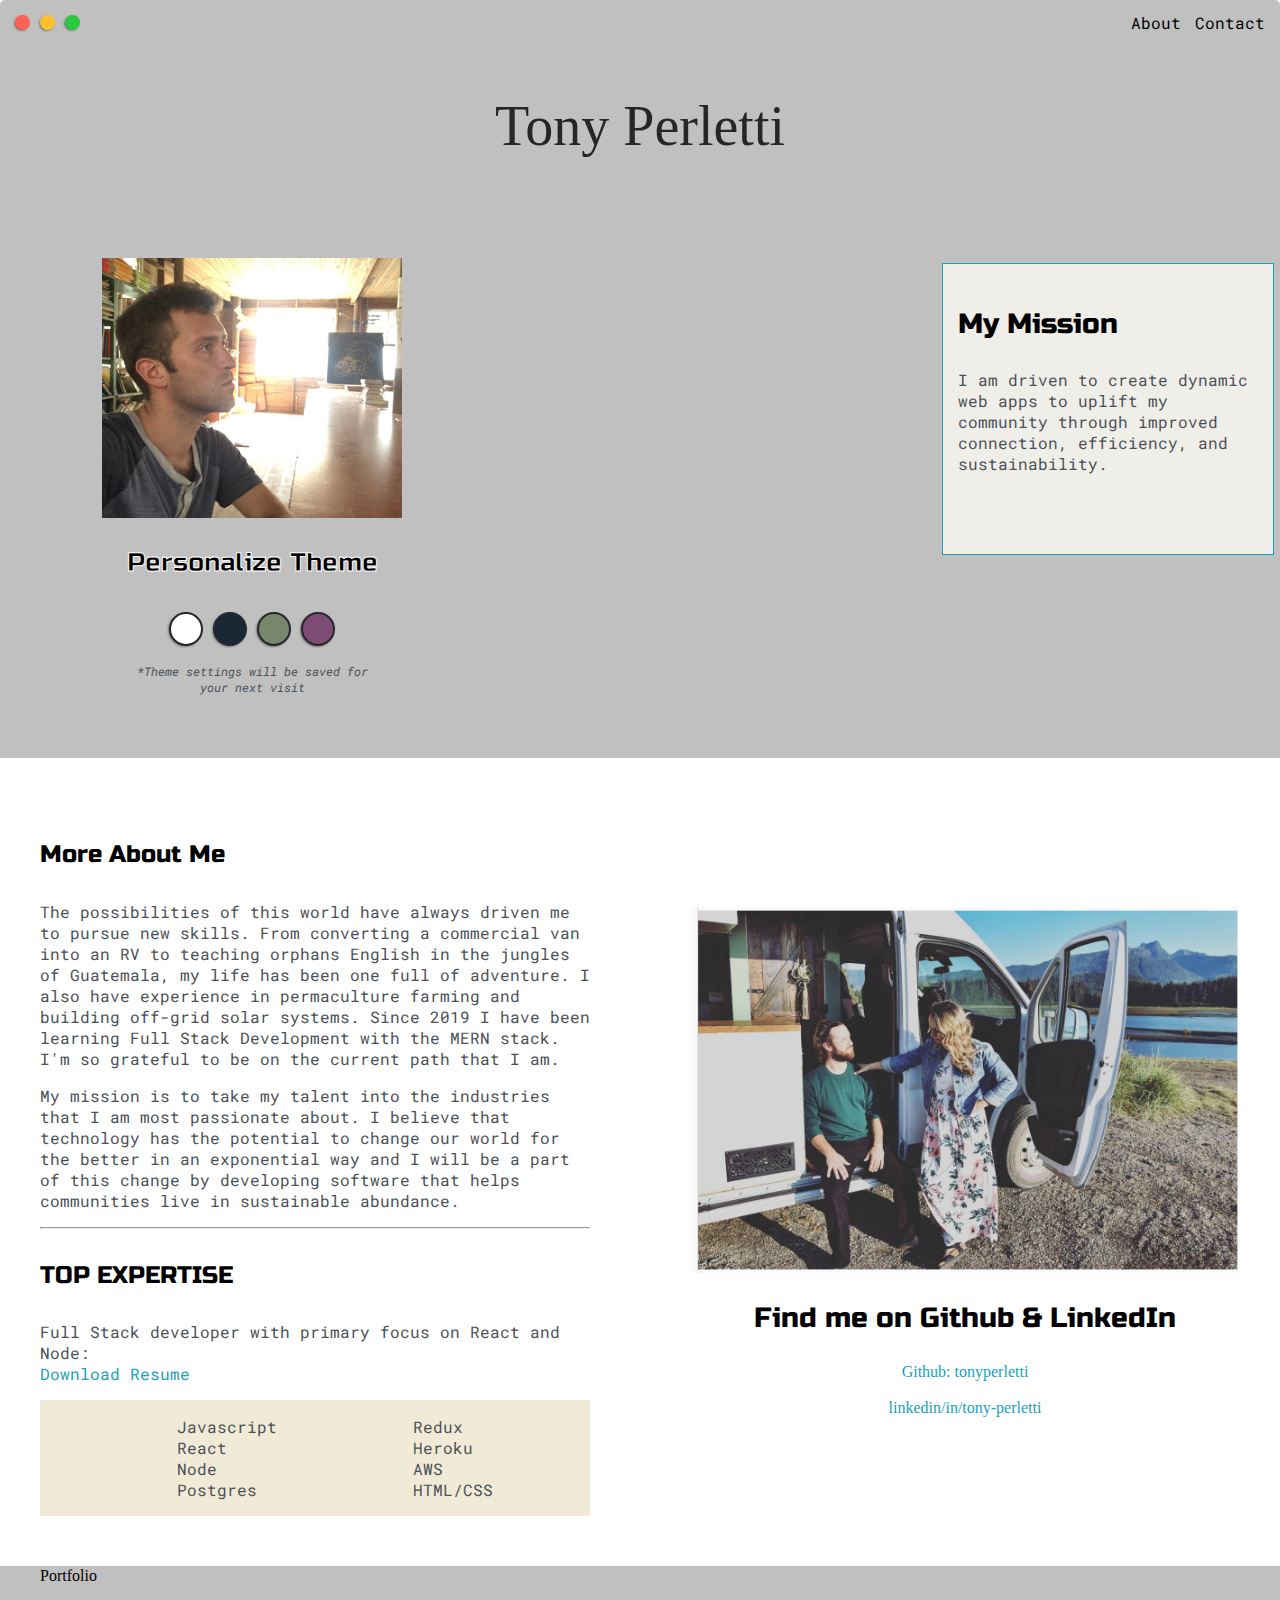
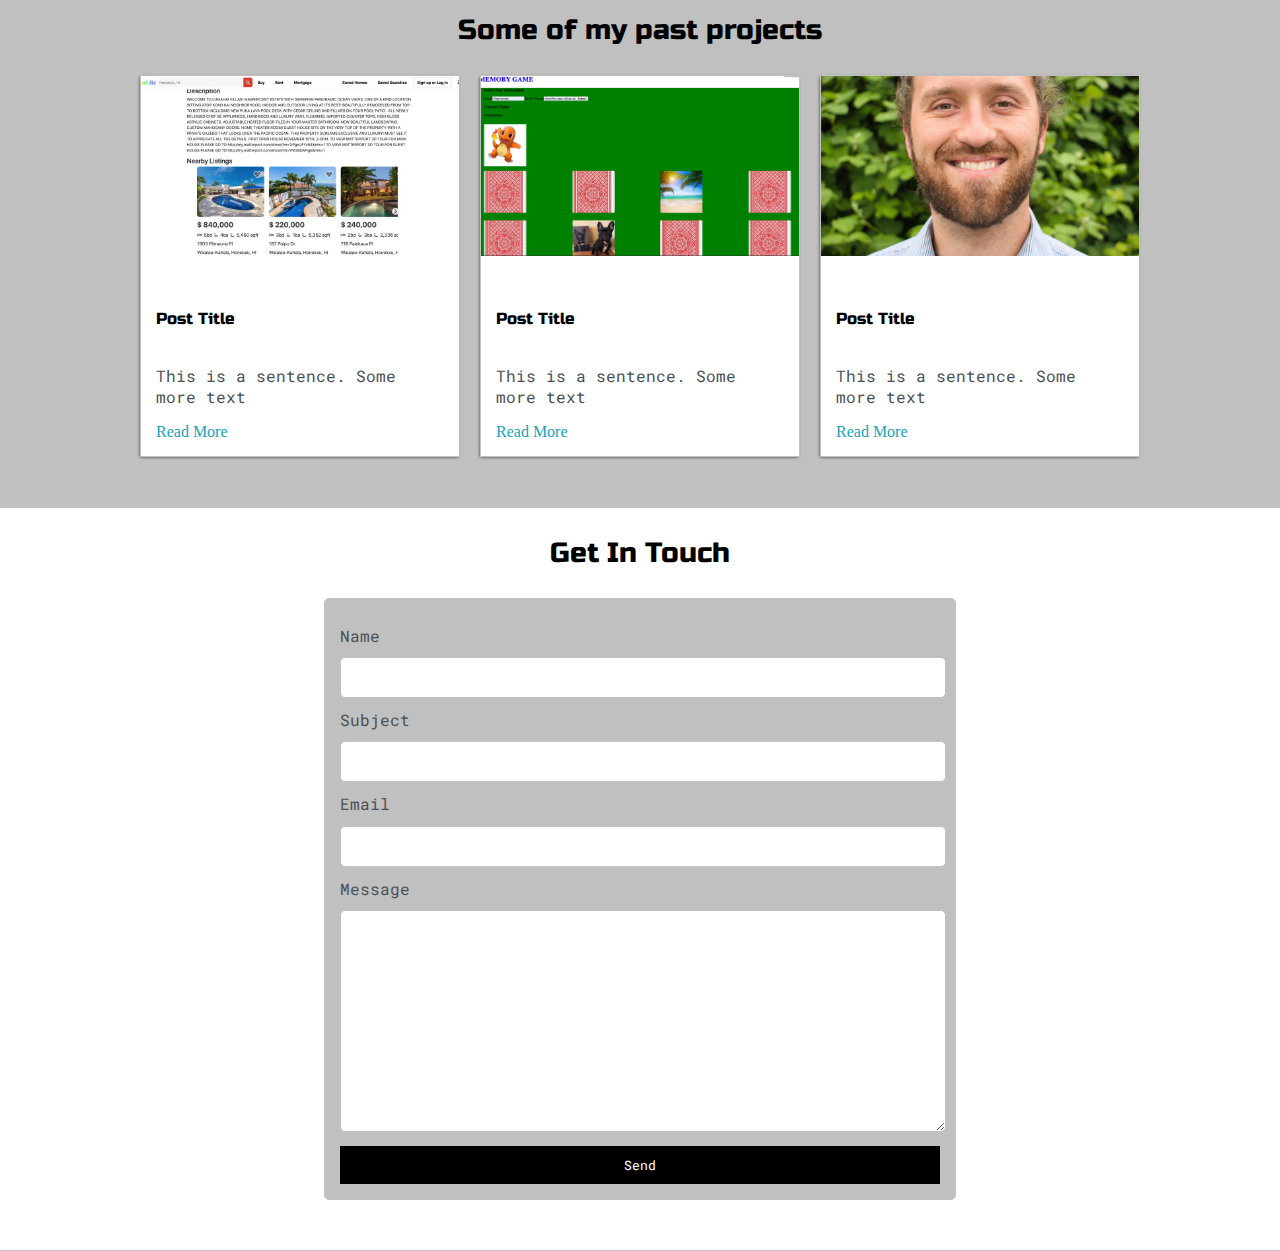
==== commit b46e364e: "Updated introduction" ====
--- a/mywebsite/index.html
+++ b/mywebsite/index.html
@@ -73,7 +73,7 @@
         <div id="about-me">
           <h4>More About Me</h4>
 
-          <p>The possibilities of this world have always driven me to pursue new skills. From converting a commercial van into an RV to teaching orphans English in the jungles of Guatemala, my life has been one full of adventure. I also have experience in permaculture farming and building off-grid solar systems.</p>
+          <p>The possibilities of this world have always driven me to pursue new skills. From converting a commercial van into an RV to teaching orphans English in the jungles of Guatemala, my life has been one full of adventure. I also have experience in permaculture farming and building off-grid solar systems. Since 2019 I have been learning Full Stack Development with the MERN stack. I'm so grateful to be on the current path that I am.</p>
 
           <p>My mission is to take my talent into the industries that I am most passionate about. I believe that technology has the potential to change our world for the better in an exponential way and I will be a part of this change by developing software that helps communities live in sustainable abundance.</p>
 
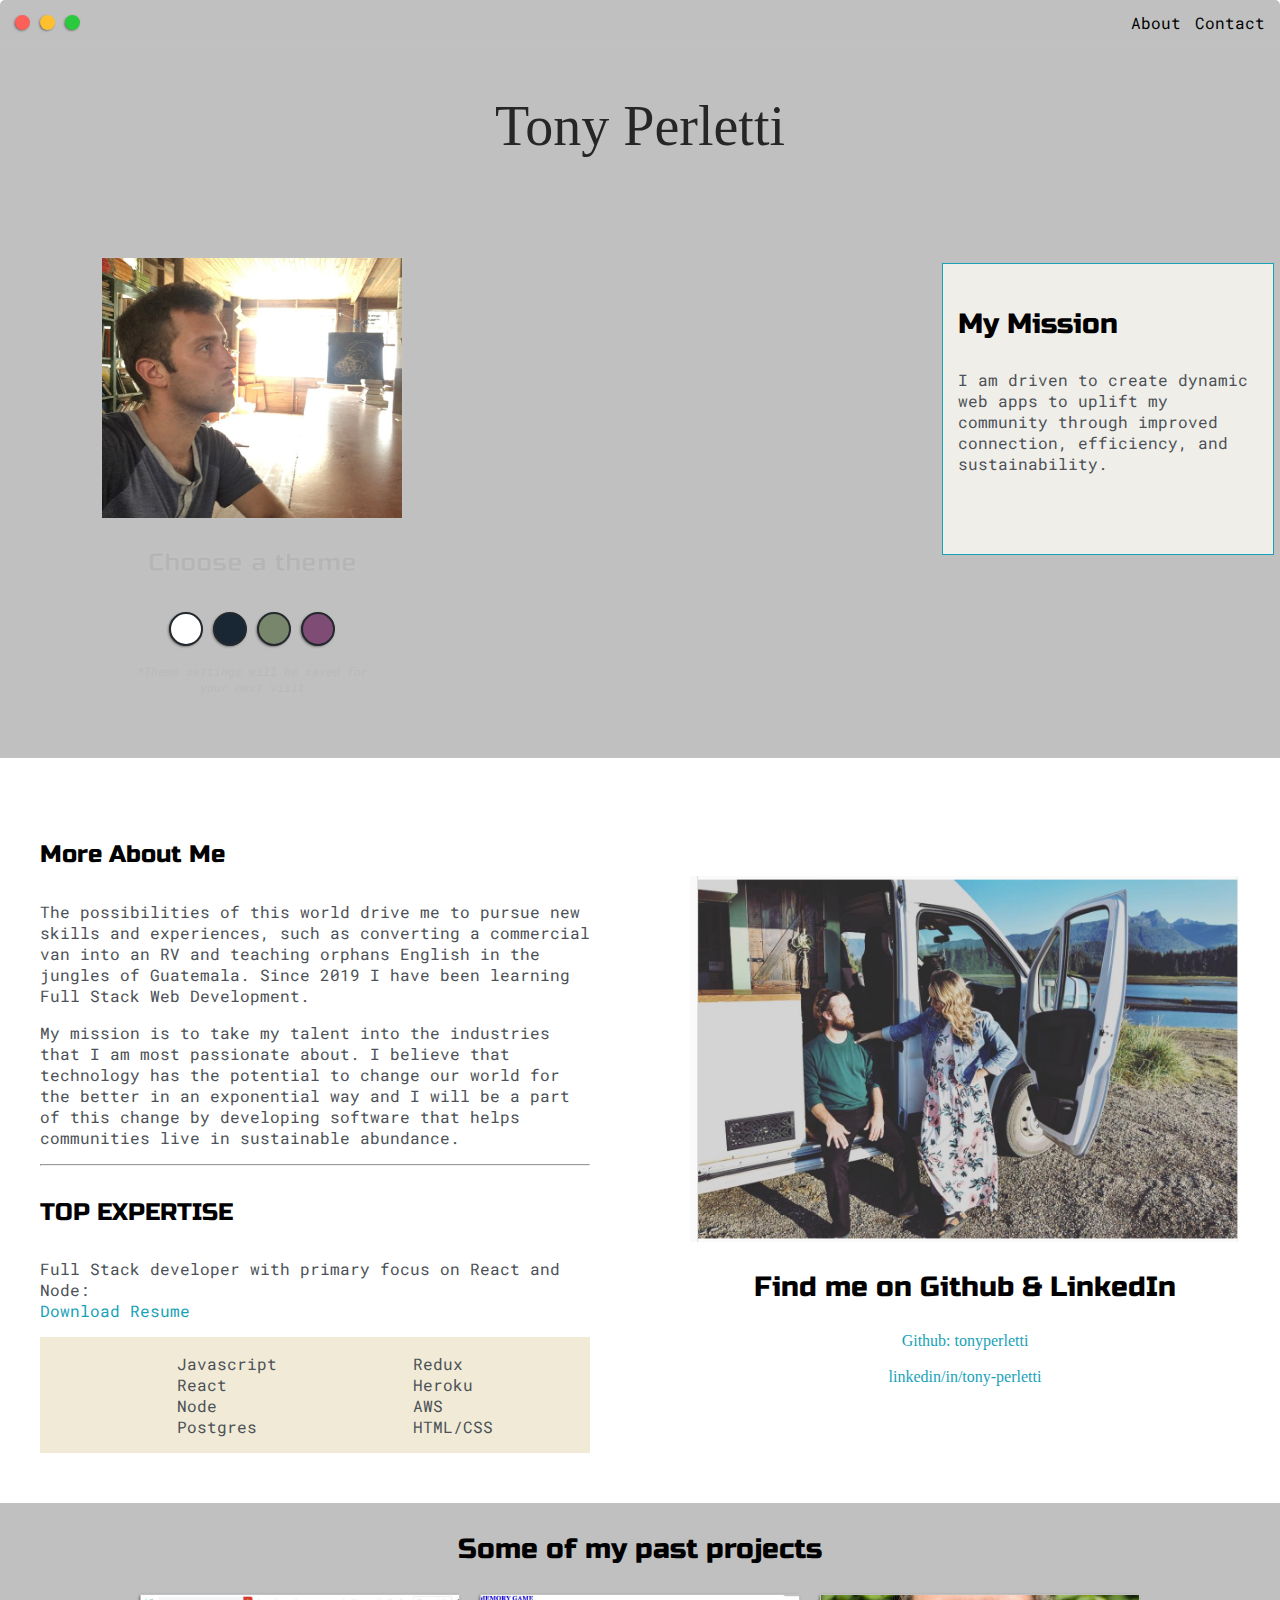
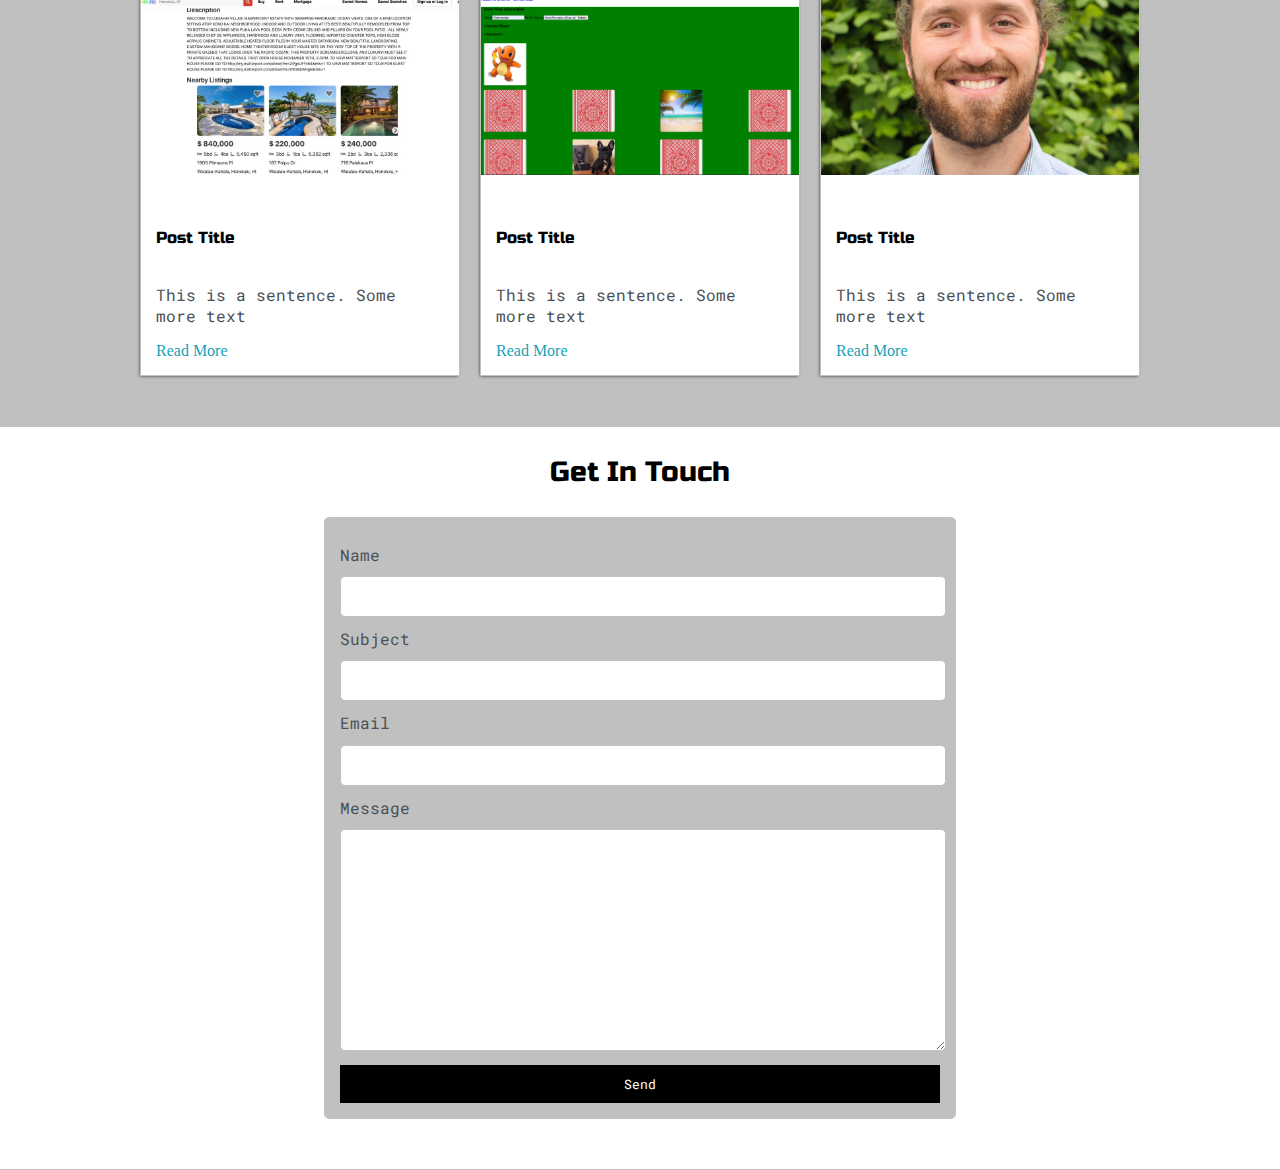
==== commit cfdeaed0: "Choose theme text appears onhover" ====
--- a/mywebsite/index.html
+++ b/mywebsite/index.html
@@ -39,15 +39,17 @@
 
           <div class="left-column">
             <img id="profile_pic" src="images/tonyatcg.jpg">
-            <h5 id="personalize-theme" style="font-size: 26px; text-align: center; line-height: 0;">Personalize Theme</h5>
+            <div class="theme-area">
+              <h5 id="personalize-theme" style="font-size: 26px; text-align: center; line-height: 0;">Choose a theme</h5>
 
-            <div id="theme-options-wrapper">
-              <div data-mode="light" id="light-mode" class="theme-dot"></div>
-              <div data-mode="blue" id="blue-mode" class="theme-dot"></div>
-              <div data-mode="green" id="green-mode" class="theme-dot"></div>
-              <div data-mode="purple" id="purple-mode" class="theme-dot"></div>
+              <div id="theme-options-wrapper">
+                <div data-mode="light" id="light-mode" class="theme-dot"></div>
+                <div data-mode="blue" id="blue-mode" class="theme-dot"></div>
+                <div data-mode="green" id="green-mode" class="theme-dot"></div>
+                <div data-mode="purple" id="purple-mode" class="theme-dot"></div>
+              </div>
+              <p id="settings-note">*Theme settings will be saved for<br>your next visit</p>
             </div>
-            <p id="settings-note">*Theme settings will be saved for<br>your next visit</p>
           </div>
 
           <div class="right-column">
@@ -73,7 +75,7 @@
         <div id="about-me">
           <h4>More About Me</h4>
 
-          <p>The possibilities of this world have always driven me to pursue new skills. From converting a commercial van into an RV to teaching orphans English in the jungles of Guatemala, my life has been one full of adventure. I also have experience in permaculture farming and building off-grid solar systems. Since 2019 I have been learning Full Stack Development with the MERN stack. I'm so grateful to be on the current path that I am.</p>
+          <p>The possibilities of this world drive me to pursue new skills and experiences, such as converting a commercial van into an RV and teaching orphans English in the jungles of Guatemala. Since 2019 I have been learning Full Stack Web Development. </p>
 
           <p>My mission is to take my talent into the industries that I am most passionate about. I believe that technology has the potential to change our world for the better in an exponential way and I will be a part of this change by developing software that helps communities live in sustainable abundance.</p>
 
@@ -114,7 +116,7 @@
   </section>
 
   <section class="s1">
-    <div class="main-container">Portfolio</div>
+    <div class="main-container">
       <h3 style="text-align: center;">Some of my past projects</h3>
       <div class="post-wrapper">
         <div>
--- a/mywebsite/default.css
+++ b/mywebsite/default.css
@@ -216,14 +216,19 @@
   border: 2px solid var(--borderColor);
 }
 
+#personalize-theme {
+  opacity: 5%;
+  -webkit-text-stroke: 1px var(--secondaryColor);
+}
+
+.theme-area:hover #personalize-theme, .theme-area:hover #settings-note {
+  /* color: orangered; */
+  opacity: 100%;
+}
+
 #theme-options-wrapper {
   display: flex;
   justify-content: center;
-}
-
-#personalize-theme {
-  /* color: red; */
-  -webkit-text-stroke: 1px var(--secondaryColor);
 }
 
 .theme-dot {
@@ -263,6 +268,7 @@
 }
 
 #settings-note {
+  opacity: 5%;
   font-size: 12px;
   font-style: italic;
   text-align: center;
@@ -272,7 +278,6 @@
   grid-area: right-column;
   display: grid;
   align-content: right;
-  /* padding-left: 300px; */
   padding-top: 57px;
   padding-bottom: 50px;
 }
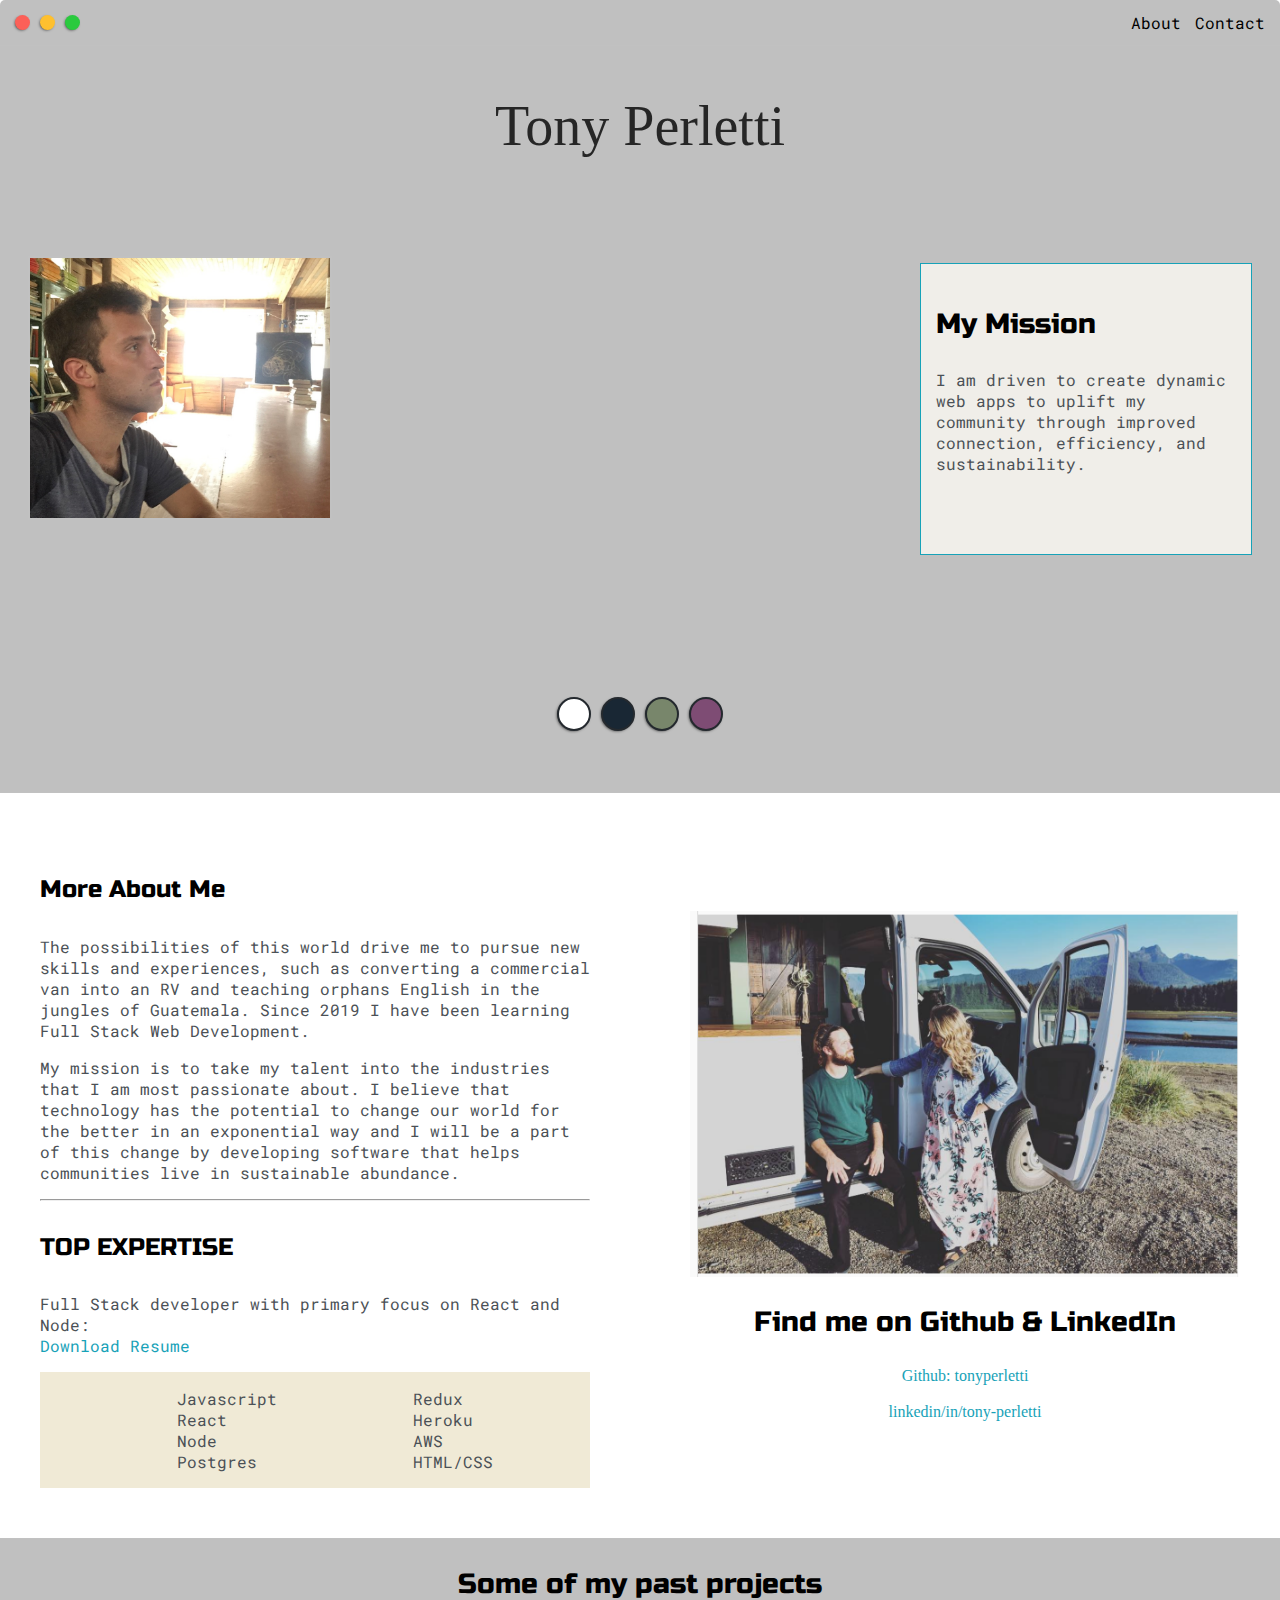
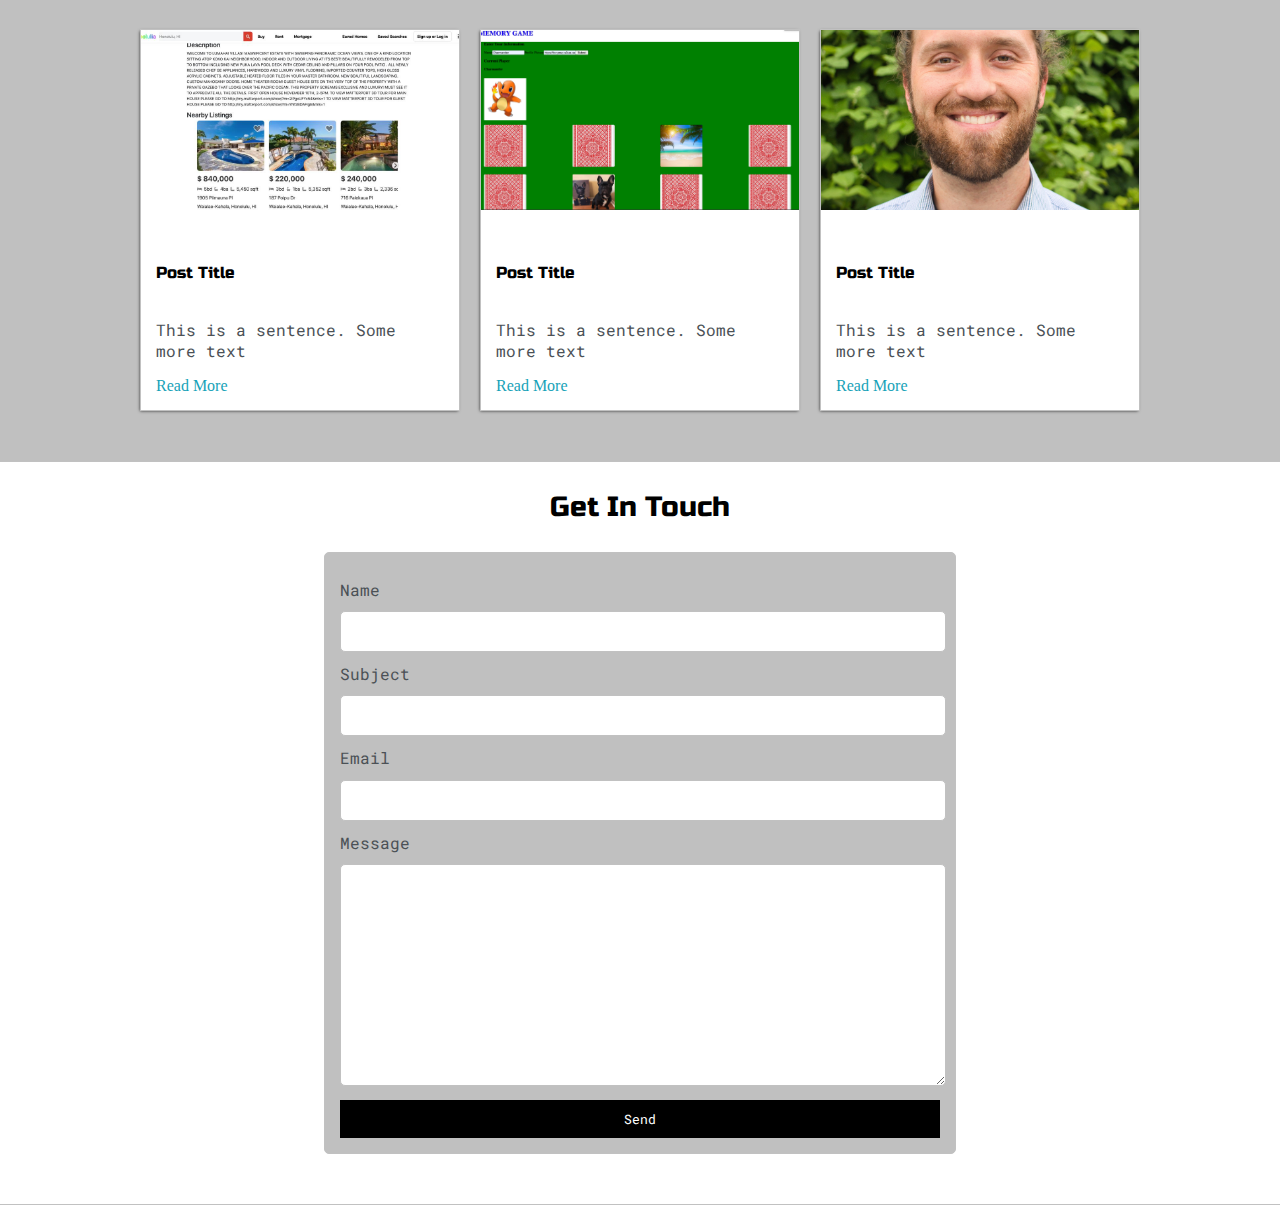
==== commit e109dd4b: "centered theme option buttons" ====
--- a/mywebsite/index.html
+++ b/mywebsite/index.html
@@ -39,6 +39,10 @@
 
           <div class="left-column">
             <img id="profile_pic" src="images/tonyatcg.jpg">
+
+          </div>
+
+          <div class="theme-wrapper">
             <div class="theme-area">
               <h5 id="personalize-theme" style="font-size: 26px; text-align: center; line-height: 0;">Choose a theme</h5>
 
@@ -50,6 +54,7 @@
               </div>
               <p id="settings-note">*Theme settings will be saved for<br>your next visit</p>
             </div>
+
           </div>
 
           <div class="right-column">
--- a/mywebsite/default.css
+++ b/mywebsite/default.css
@@ -193,15 +193,13 @@
   grid-template-columns: 1fr 1fr 1fr;
   grid-template-areas:
     "nav-wrapper nav-wrapper nav-wrapper"
-    "left-column middle-column right-column";
-}
-
+    "left-column middle-column right-column"
+    "theme-wrapper theme-wrapper theme-wrapper";
+}
 
 .left-column {
   grid-area: left-column;
-  padding-left: 100px;
-  display: grid;
-  align-content: right;
+  display: grid;
   padding-top: 50px;
   padding-bottom: 50px;
 }
@@ -216,8 +214,14 @@
   border: 2px solid var(--borderColor);
 }
 
+.theme-wrapper {
+  grid-area: theme-wrapper;
+  display: grid;
+  align-content: flex-start;
+}
+
 #personalize-theme {
-  opacity: 5%;
+  opacity: 0%;
   -webkit-text-stroke: 1px var(--secondaryColor);
 }
 
@@ -227,9 +231,11 @@
 }
 
 #theme-options-wrapper {
+  transition: 2s;
   display: flex;
   justify-content: center;
 }
+
 
 .theme-dot {
   height: 30px;
@@ -249,6 +255,7 @@
 
 .theme-dot:hover {
   border-width: 5px;
+
 }
 
 #light-mode {
@@ -268,7 +275,7 @@
 }
 
 #settings-note {
-  opacity: 5%;
+  opacity: 0%;
   font-size: 12px;
   font-style: italic;
   text-align: center;
@@ -277,7 +284,6 @@
 .right-column {
   grid-area: right-column;
   display: grid;
-  align-content: right;
   padding-top: 57px;
   padding-bottom: 50px;
 }
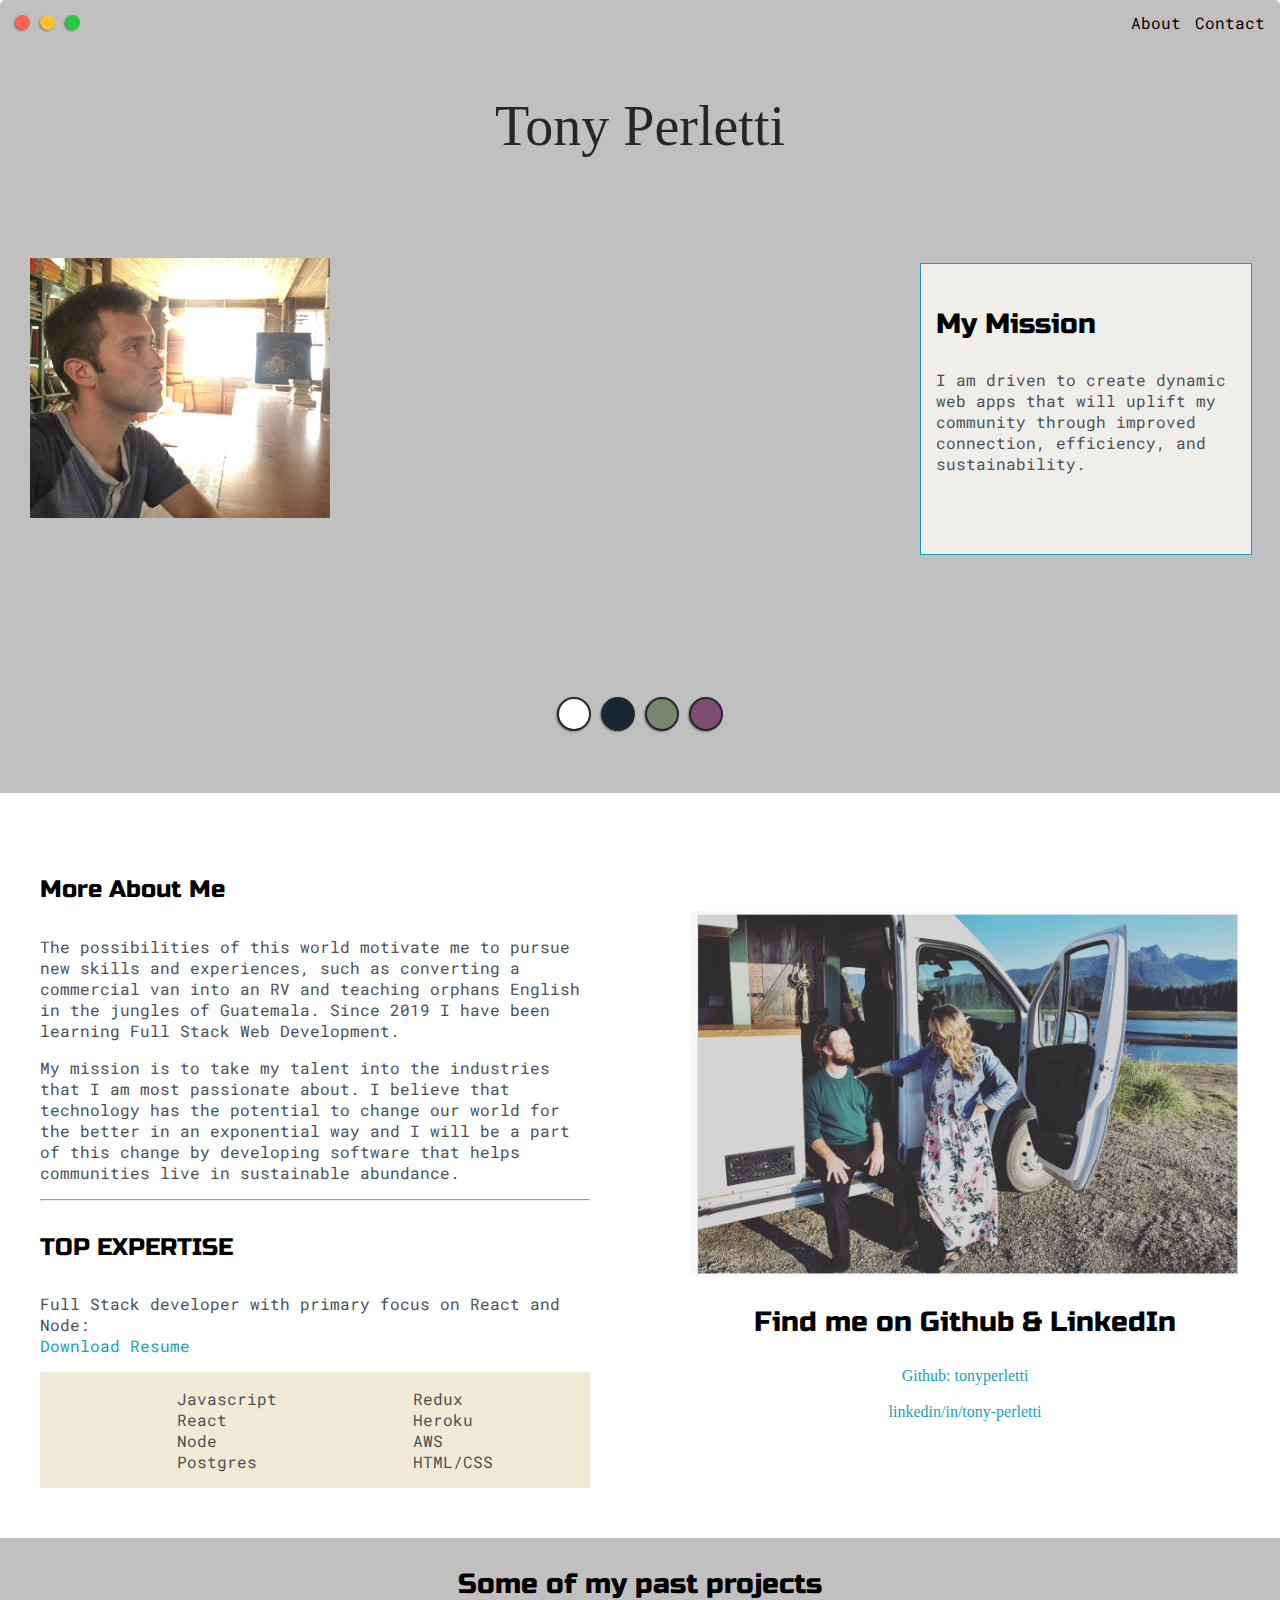
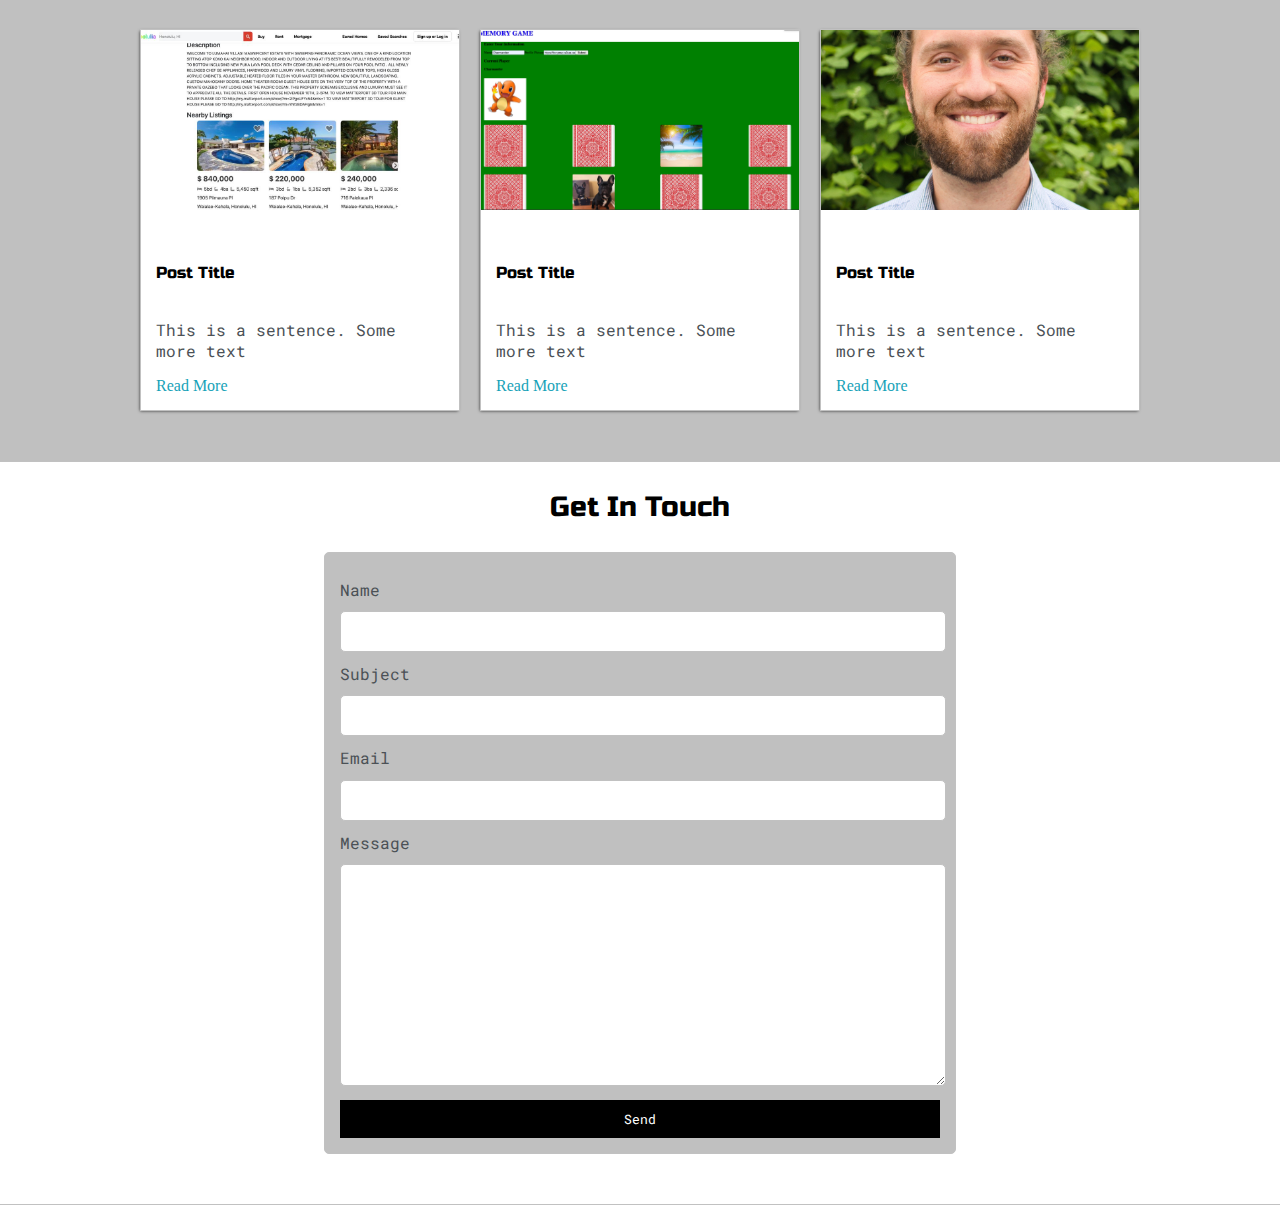
==== commit a5730261: "Udpate Styling for theme buttons" ====
--- a/mywebsite/index.html
+++ b/mywebsite/index.html
@@ -64,7 +64,7 @@
                 <div id="corner-top-left" class="corner"></div>
                 <div id="corner-top-right" class="corner"></div>
                 <h3>My Mission</h3>
-                <p>I am driven to create dynamic web apps to uplift my community through improved connection, efficiency, and sustainability.</p>
+                <p>I am driven to create dynamic web apps that will uplift my community through improved connection, efficiency, and sustainability.</p>
                 <div id="corner-bottom-left" class="corner"></div>
                 <div id="corner-bottom-right" class="corner"><div>
               </div>
@@ -80,7 +80,7 @@
         <div id="about-me">
           <h4>More About Me</h4>
 
-          <p>The possibilities of this world drive me to pursue new skills and experiences, such as converting a commercial van into an RV and teaching orphans English in the jungles of Guatemala. Since 2019 I have been learning Full Stack Web Development. </p>
+          <p>The possibilities of this world motivate me to pursue new skills and experiences, such as converting a commercial van into an RV and teaching orphans English in the jungles of Guatemala. Since 2019 I have been learning Full Stack Web Development. </p>
 
           <p>My mission is to take my talent into the industries that I am most passionate about. I believe that technology has the potential to change our world for the better in an exponential way and I will be a part of this change by developing software that helps communities live in sustainable abundance.</p>
 
--- a/mywebsite/default.css
+++ b/mywebsite/default.css
@@ -254,23 +254,28 @@
 }
 
 .theme-dot:hover {
+  /* box-sizing: border-box; */
   border-width: 5px;
 
 }
 
 #light-mode {
+  /* box-sizing: border-box; */
   background-color: #fff;
 }
 
 #blue-mode {
+  /* box-sizing: border-box; */
   background-color: #192734;
 }
 
 #green-mode {
+  /* box-sizing: border-box; */
   background-color: #78866b;
 }
 
 #purple-mode {
+  /* box-sizing: border-box; */
   background-color: #7e4c74;
 }
 
